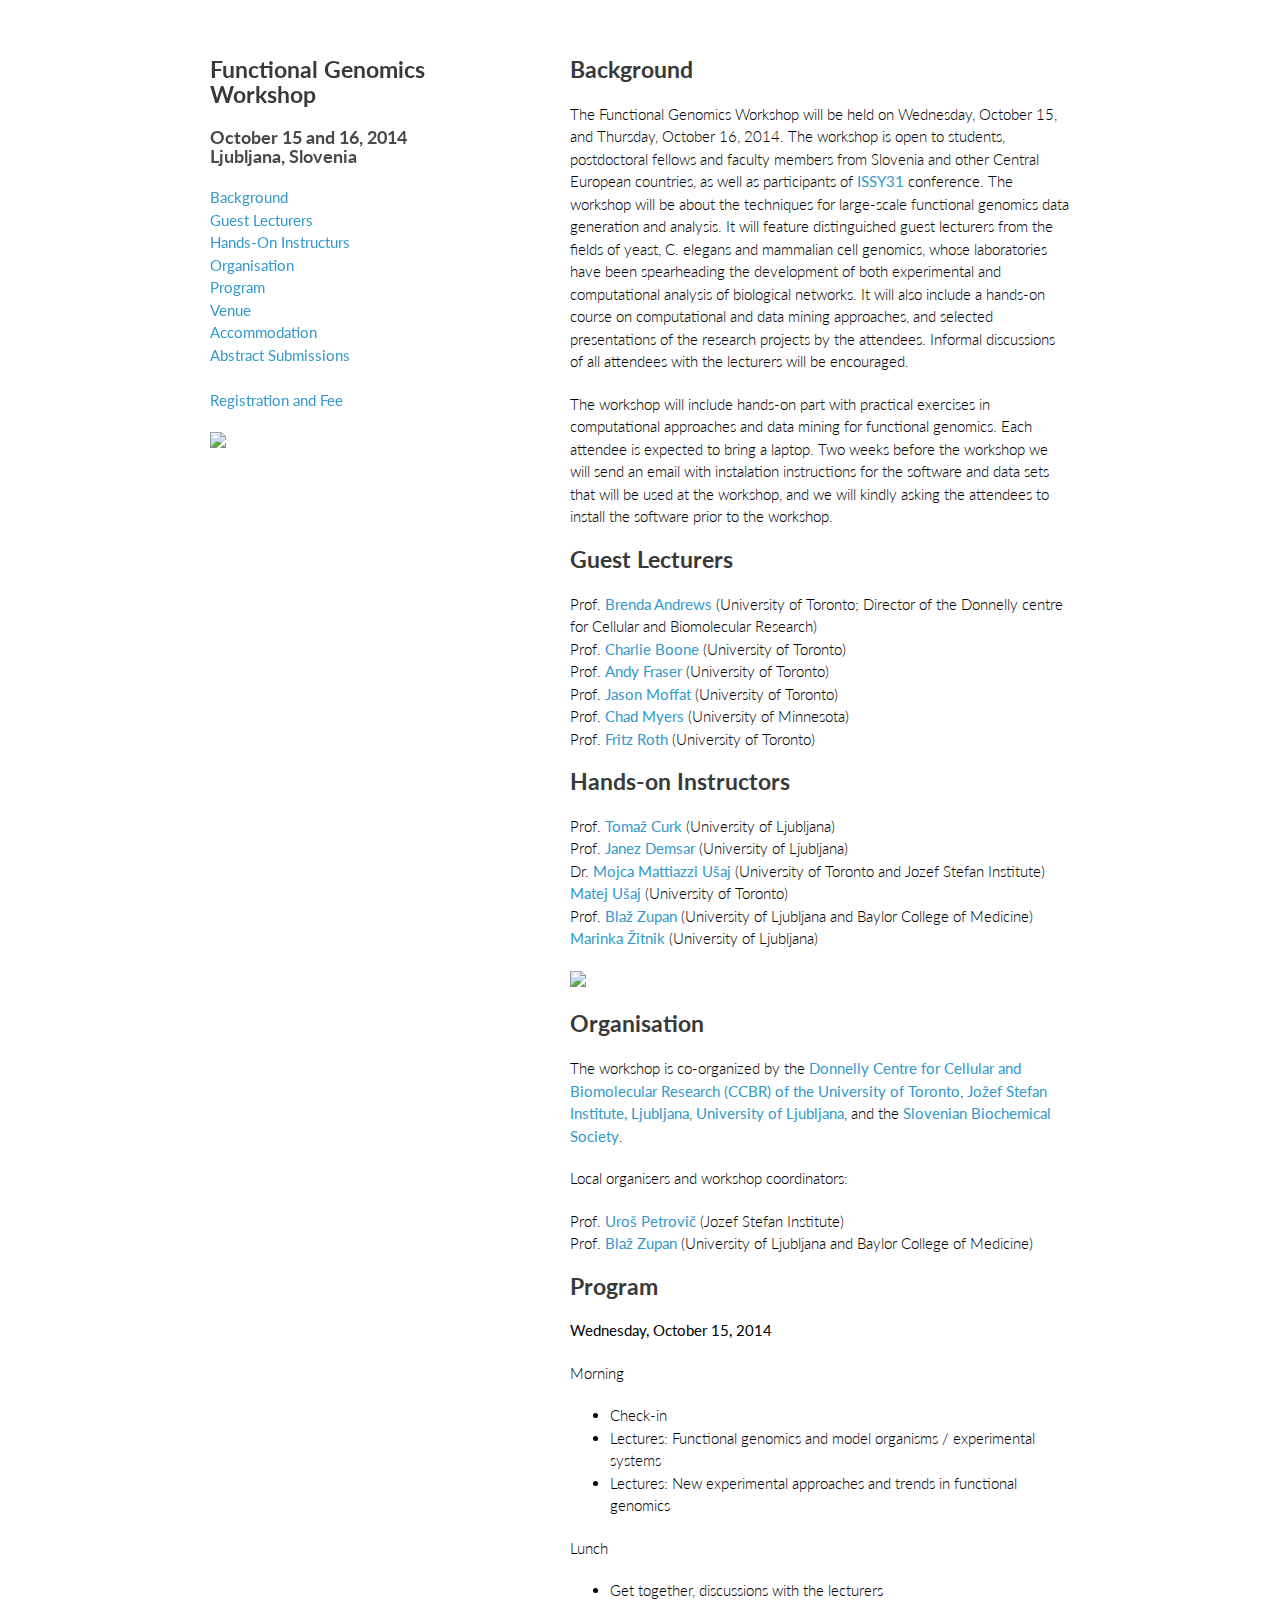
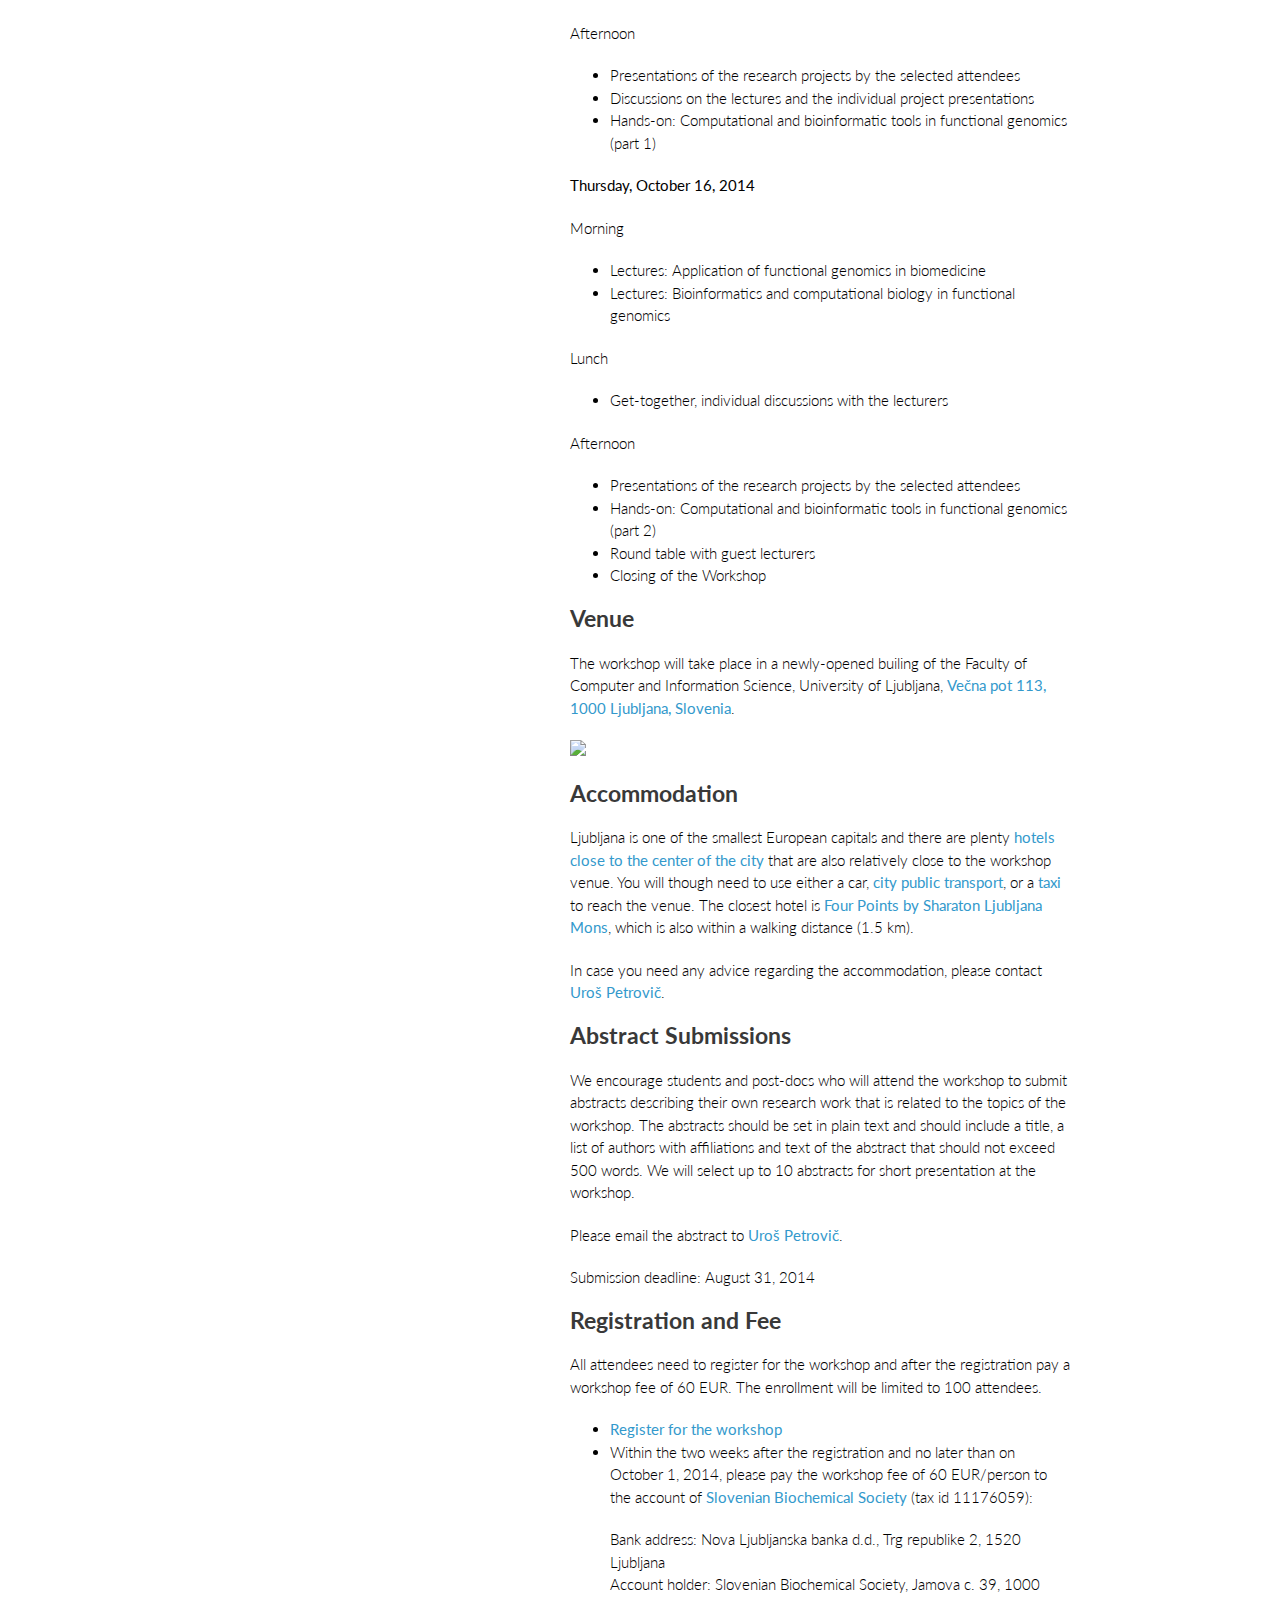
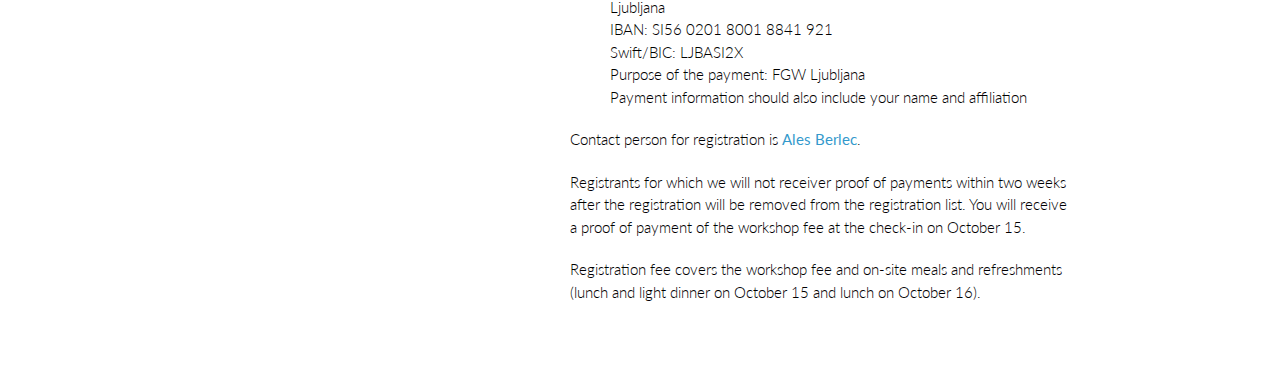
==== index.html @ 7dbe177d "Few typos." ====
<!doctype html>
<html>
  <head>
    <meta charset="utf-8">
    <meta http-equiv="X-UA-Compatible" content="chrome=1">
    <title>Functional Genomics Workshop in Ljubljana</title>

    <link rel="stylesheet" href="stylesheets/styles.css">
    <link rel="stylesheet" href="stylesheets/pygment_trac.css">
    <meta name="viewport" content="width=device-width, initial-scale=1, user-scalable=no">
    <!--[if lt IE 9]>
    <script src="//html5shiv.googlecode.com/svn/trunk/html5.js"></script>
    <![endif]-->

<script>
  (function(i,s,o,g,r,a,m){i['GoogleAnalyticsObject']=r;i[r]=i[r]||function(){
  (i[r].q=i[r].q||[]).push(arguments)},i[r].l=1*new Date();a=s.createElement(o),
  m=s.getElementsByTagName(o)[0];a.async=1;a.src=g;m.parentNode.insertBefore(a,m)
  })(window,document,'script','//www.google-analytics.com/analytics.js','ga');

  ga('create', 'UA-51497782-1', 'biolab.github.io');
  ga('send', 'pageview');

</script>
  </head>

<body>
<div class="wrapper">
<header>
<h2>Functional Genomics Workshop</h2>
<h3>October 15 and 16, 2014<br>Ljubljana, Slovenia</h3>
<p></p>
<p></p>

<p>
<a href="#background">Background</a><br>
<a href="#lecturers">Guest Lecturers</a><br>
<a href="#instructors">Hands-On Instructurs</a><br>
<a href="#organisation">Organisation</a><br>
<a href="#program">Program</a><br>
<a href="#venue">Venue</a><br>
<a href="#accommodation">Accommodation</a><br>
<a href="#abstracts">Abstract Submissions</a><br>
<br>
<a href="#registration">Registration and Fee</a>
</p>

<p><img src="img-plate.jpg" style="max-width:270px;"></p>

</header>

<section>
<h2><a name="background"></a>Background</h2>
<p>The Functional Genomics Workshop will be held on Wednesday, October 15, and Thursday, October 16, 2014. The workshop is open to students, postdoctoral fellows and faculty members from Slovenia and other Central European countries, as well as participants of <a href="http://www.issy31.com/">ISSY31</a> conference. The workshop  will be about the techniques for large-scale functional genomics data generation and analysis. It will feature distinguished guest lecturers from the fields of yeast, C. elegans and mammalian cell genomics, whose laboratories have been spearheading the development of both experimental and computational analysis of biological networks. It will also include a hands-on course on computational and data mining approaches, and selected presentations of the research projects by the attendees. Informal discussions of all attendees with the lecturers will be encouraged.</p>

<p>The workshop will include hands-on part with practical exercises in computational approaches and data mining for functional genomics. Each attendee is expected to bring a laptop. Two weeks before the workshop we will send an email with instalation instructions for the software and data sets that will be used at the workshop, and we will kindly asking the attendees to install the software prior to the workshop.</p>

<h2><a name="lecturers"></a>Guest Lecturers</h2>

<p>
Prof. <a href="http://www.utoronto.ca/andrewslab/">Brenda Andrews</a> (University of Toronto; Director of the Donnelly centre for Cellular and Biomolecular Research)<br>
Prof. <a href="http://www.utoronto.ca/boonelab/">Charlie Boone</a> (University of Toronto)<br>
Prof. <a href="http://www.fraserlab.org/">Andy Fraser</a> (University of Toronto)<br>
Prof. <a href="http://moffatlab.ccbr.utoronto.ca/">Jason Moffat</a> (University of Toronto)<br>
Prof. <a href="http://csbio.cs.umn.edu/">Chad Myers</a> (University of Minnesota)<br>
Prof. <a href="http://llama.mshri.on.ca/">Fritz Roth</a> (University of Toronto)<br>
</p>

<h2><a name="instructors"></a>Hands-on Instructors</h2>

<p>
Prof. <a href="http://www.fri.uni-lj.si/en/tomaz-curk/">Tomaž Curk</a> (University of Ljubljana)<br>
Prof. <a href="http://www.fri.uni-lj.si/en/janez-demsar">Janez Demsar</a> (University of Ljubljana)<br>
Dr. <a href="http://www.utoronto.ca/boonelab/people/">Mojca Mattiazzi Ušaj</a> (University of Toronto and Jozef Stefan Institute)<br>
<a href="http://www.utoronto.ca/boonelab/people/">Matej Ušaj</a> (University of Toronto)<br>
Prof. <a href="http://www.biolab.si/blaz">Blaž Zupan</a>
  (University of Ljubljana and Baylor College of Medicine)<br>
<a href="http://helikoid.si/">Marinka Žitnik</a> (University of Ljubljana)
</p>

<p><img src="img-workflow.jpg" style="max-width:500px;"></p>

<h2><a name="organisation"></a>Organisation</h2>
<p>The workshop is co-organized by
  the <a href="http://tdccbr.med.utoronto.ca/">Donnelly Centre for
    Cellular and Biomolecular Research (CCBR) of the University of
    Toronto</a>, <a href="http://www.ijs.si">Jožef Stefan Institute,
    Ljubljana</a>, <a href="http://www.fri.uni-lj.si">University of
  Ljubljana</a>, and the <a href="http://www.sbd.si/en/contact.html">Slovenian
    Biochemical Society</a>.</p>

<p>Local organisers and workshop coordinators:</p>

<p>Prof. <a href="http://bio.ijs.si/~upetrovic/group/uros_petrovic.htm">Uroš Petrovič</a> (Jozef Stefan Institute)<br>
Prof. <a href="http://www.biolab.si/blaz">Blaž Zupan</a> (University of Ljubljana and  Baylor College of Medicine)
</p>

<h2><a name="program"></a>Program</h2>

<p><b>Wednesday, October 15, 2014</b></p>
<p>Morning</p>
<ul>
<li>Check-in</li>
<li>Lectures: Functional genomics and model organisms / experimental systems</li>
<li>Lectures: New experimental approaches and trends in functional genomics</li>
</ul>
<p>Lunch</p>
<ul><li>Get together, discussions with the lecturers</li></ul>
<p>Afternoon</p>
<ul>
<li>Presentations of the research projects by the selected attendees</li>
<li>Discussions on the lectures and the individual project presentations</li>
<li>Hands-on: Computational and bioinformatic tools in functional genomics (part 1)</li>
</ul>

<p><b>Thursday, October 16, 2014</b></p>
<p>Morning<p>
<ul>
<li>Lectures: Application of functional genomics in biomedicine</li>
<li>Lectures: Bioinformatics and computational biology in functional genomics</li>
</ul>
<p>Lunch</p>
<ul><li>Get-together, individual discussions with the lecturers</li></ul>
<p>Afternoon</p>
<ul><li>Presentations of the research projects by the selected attendees</li>
<li>Hands-on: Computational and bioinformatic tools in functional   genomics (part 2)</li>
<li>Round table with guest lecturers</li>
<li>Closing of the Workshop</li>
</ul>

<h2><a name="venue"></a>Venue</h2>

<p>The workshop will take place in a newly-opened builing of the Faculty of Computer and Information Science, University of Ljubljana, <a href="http://goo.gl/JsUH6R">Večna pot 113, 1000 Ljubljana, Slovenia</a>.</p>

<p><img src="fri-rendering.jpg" style="max-width:500px;"></p>

<h2><a name="Accomodation"></a>Accommodation</h2>

<p>Ljubljana is one of the smallest European capitals and there are
  plenty <a href="http://www.tripadvisor.com/Hotels-g274873-Ljubljana_Upper_Carniola_Region-Hotels.html">hotels
    close to the center of the city</a> that are also relatively close
  to the workshop venue. You will though need to use either a car, <a href="http://english.jhl.si/en/lpp/city-public-transport">city public transport</a>, or a <a href="http://www.inyourpocket.com/slovenia/ljubljana/Arrival-and-Transport-Information/Taxis">taxi</a> to reach the venue. The closest hotel is <a href="http://www.fourpointsljubljanamons.com/">Four Points by Sharaton Ljubljana Mons</a>, which is also within a walking distance (1.5 km).</p>

<p>In case you need any advice regarding the accommodation, please contact <a href="mailto:uros.petrovic@ijs.si">Uroš Petrovič</a>.</p>

<h2><a name="abstracts"></a>Abstract Submissions</h2>

<p>We encourage students and post-docs who will attend the workshop to submit abstracts describing their own research work that is related to the topics of the workshop. The abstracts should be set in plain text and should include a title, a list of authors with affiliations and text of the abstract that should not exceed 500 words. We will select up to 10 abstracts for short presentation at the workshop.</p>

<p>Please email the abstract to <a href="mailto:uros.petrovic@ijs.si">Uroš Petrovič</a>.</p>

<p>Submission deadline: August 31, 2014</p>

<h2><a name="registration"></a>Registration and Fee</h2>

<p>All attendees need to register for the workshop and after the registration pay a workshop fee of 60 EUR. The enrollment will be limited to 100 attendees.</p>

<ul>
<li><a href="https://docs.google.com/forms/d/1PuRptkMEviuxMdJwXAoYJMp6ye95qwtis1l-K1gNqZg/viewform?usp=send_form">Register for the workshop</a></li>
<li>Within the two weeks after the registration and no later than on
  October 1, 2014, please pay the workshop fee of 60 EUR/person to the
  account of <a href="http://www.sbd.si/en/contact.html">Slovenian
    Biochemical Society</a> (tax id 11176059):
</li>
</ul>

<p style="margin-left:30pt;">
Bank address: Nova Ljubljanska banka d.d., Trg republike 2, 1520 Ljubljana<br>
Account holder: Slovenian Biochemical Society, Jamova c. 39, 1000 Ljubljana<br>
IBAN: SI56 0201 8001 8841 921<br>
Swift/BIC: LJBASI2X<br>
Purpose of the payment: FGW Ljubljana<br>
Payment information should also include your name and affiliation
</p>

<p>Contact person for registration is <a href="mailto:ales.berlec@ijs.si">Ales Berlec</a>.</p>

<p>Registrants for which we will not receiver proof of payments within two weeks after the registration will be removed from the registration list. You will receive a proof of payment of the workshop fee at the check-in on October 15.</p>

<p>Registration fee covers the workshop fee and on-site meals and refreshments (lunch and light dinner on October 15 and lunch on October 16).</p>

</section>
<footer></footer>
</div><script src="javascripts/scale.fix.js"></script>
</body>
</html>
---- stylesheets/styles.css ----
@import url(https://fonts.googleapis.com/css?family=Lato:300italic,700italic,300,700);

body {
  padding:50px;
  font:15px/1.5 Lato, "Helvetica Neue", Helvetica, Arial, sans-serif;
  color:#000;
  font-weight:300;
}

h1, h2, h3, h4, h5, h6 {
  color:#222;
  margin:0 0 20px;
}

p, ul, ol, table, pre, dl {
  margin:0 0 20px;
}

h1, h2, h3 {
  line-height:1.1;
}

h1 {
  font-size:28px;
}

h2 {
  color:#393939;
}

h3, h4, h5, h6 {
  color:#494949;
}

a {
  color:#39c;
  font-weight:400;
  text-decoration:none;
}

a small {
  font-size:11px;
  color:#777;
  margin-top:-0.6em;
  display:block;
}

.wrapper {
  width:860px;
  margin:0 auto;
}

blockquote {
  border-left:1px solid #e5e5e5;
  margin:0;
  padding:0 0 0 20px;
  font-style:italic;
}

code, pre {
  font-family:Monaco, Bitstream Vera Sans Mono, Lucida Console, Terminal;
  color:#333;
  font-size:14px;
}

pre {
  padding:8px 15px;
  background: #f8f8f8;  
  border-radius:5px;
  border:1px solid #e5e5e5;
  overflow-x: auto;
}

table {
  width:100%;
  border-collapse:collapse;
}

th, td {
  text-align:left;
  padding:5px 10px;
  border-bottom:1px solid #e5e5e5;
}

dt {
  color:#444;
  font-weight:700;
}

th {
  color:#444;
}

img {
  max-width:100%;
}

header {
  width:270px;
  float:left;
  position:fixed;
}

header ul {
  list-style:none;
  height:40px;
  
  padding:0;
  
  background: #eee;
  background: -moz-linear-gradient(top, #f8f8f8 0%, #dddddd 100%);
  background: -webkit-gradient(linear, left top, left bottom, color-stop(0%,#f8f8f8), color-stop(100%,#dddddd));
  background: -webkit-linear-gradient(top, #f8f8f8 0%,#dddddd 100%);
  background: -o-linear-gradient(top, #f8f8f8 0%,#dddddd 100%);
  background: -ms-linear-gradient(top, #f8f8f8 0%,#dddddd 100%);
  background: linear-gradient(top, #f8f8f8 0%,#dddddd 100%);
  
  border-radius:5px;
  border:1px solid #d2d2d2;
  box-shadow:inset #fff 0 1px 0, inset rgba(0,0,0,0.03) 0 -1px 0;
  width:270px;
}

header li {
  width:89px;
  float:left;
  border-right:1px solid #d2d2d2;
  height:40px;
}

header ul a {
  line-height:1;
  font-size:11px;
  color:#999;
  display:block;
  text-align:center;
  padding-top:6px;
  height:40px;
}

strong {
  color:#222;
  font-weight:700;
}

header ul li + li {
  width:88px;
  border-left:1px solid #fff;
}

header ul li + li + li {
  border-right:none;
  width:89px;
}

header ul a strong {
  font-size:14px;
  display:block;
  color:#222;
}

section {
  width:500px;
  float:right;
  padding-bottom:50px;
}

small {
  font-size:11px;
}

hr {
  border:0;
  background:#e5e5e5;
  height:1px;
  margin:0 0 20px;
}

footer {
  width:270px;
  float:left;
  position:fixed;
  bottom:50px;
}

@media print, screen and (max-width: 960px) {
  
  div.wrapper {
    width:auto;
    margin:0;
  }
  
  header, section, footer {
    float:none;
    position:static;
    width:auto;
  }
  
  header {
    padding-right:320px;
  }
  
  section {
    border:1px solid #e5e5e5;
    border-width:1px 0;
    padding:20px 0;
    margin:0 0 20px;
  }
  
  header a small {
    display:inline;
  }
  
  header ul {
    position:absolute;
    right:50px;
    top:52px;
  }
}

@media print, screen and (max-width: 720px) {
  body {
    word-wrap:break-word;
  }
  
  header {
    padding:0;
  }
  
  header ul, header p.view {
    position:static;
  }
  
  pre, code {
    word-wrap:normal;
  }
}

@media print, screen and (max-width: 480px) {
  body {
    padding:15px;
  }
  
  header ul {
    display:none;
  }
}

@media print {
  body {
    padding:0.4in;
    font-size:12pt;
    color:#444;
  }
}
---- stylesheets/pygment_trac.css ----
.highlight  { background: #ffffff; }
.highlight .c { color: #999988; font-style: italic } /* Comment */
.highlight .err { color: #a61717; background-color: #e3d2d2 } /* Error */
.highlight .k { font-weight: bold } /* Keyword */
.highlight .o { font-weight: bold } /* Operator */
.highlight .cm { color: #999988; font-style: italic } /* Comment.Multiline */
.highlight .cp { color: #999999; font-weight: bold } /* Comment.Preproc */
.highlight .c1 { color: #999988; font-style: italic } /* Comment.Single */
.highlight .cs { color: #999999; font-weight: bold; font-style: italic } /* Comment.Special */
.highlight .gd { color: #000000; background-color: #ffdddd } /* Generic.Deleted */
.highlight .gd .x { color: #000000; background-color: #ffaaaa } /* Generic.Deleted.Specific */
.highlight .ge { font-style: italic } /* Generic.Emph */
.highlight .gr { color: #aa0000 } /* Generic.Error */
.highlight .gh { color: #999999 } /* Generic.Heading */
.highlight .gi { color: #000000; background-color: #ddffdd } /* Generic.Inserted */
.highlight .gi .x { color: #000000; background-color: #aaffaa } /* Generic.Inserted.Specific */
.highlight .go { color: #888888 } /* Generic.Output */
.highlight .gp { color: #555555 } /* Generic.Prompt */
.highlight .gs { font-weight: bold } /* Generic.Strong */
.highlight .gu { color: #800080; font-weight: bold; } /* Generic.Subheading */
.highlight .gt { color: #aa0000 } /* Generic.Traceback */
.highlight .kc { font-weight: bold } /* Keyword.Constant */
.highlight .kd { font-weight: bold } /* Keyword.Declaration */
.highlight .kn { font-weight: bold } /* Keyword.Namespace */
.highlight .kp { font-weight: bold } /* Keyword.Pseudo */
.highlight .kr { font-weight: bold } /* Keyword.Reserved */
.highlight .kt { color: #445588; font-weight: bold } /* Keyword.Type */
.highlight .m { color: #009999 } /* Literal.Number */
.highlight .s { color: #d14 } /* Literal.String */
.highlight .na { color: #008080 } /* Name.Attribute */
.highlight .nb { color: #0086B3 } /* Name.Builtin */
.highlight .nc { color: #445588; font-weight: bold } /* Name.Class */
.highlight .no { color: #008080 } /* Name.Constant */
.highlight .ni { color: #800080 } /* Name.Entity */
.highlight .ne { color: #990000; font-weight: bold } /* Name.Exception */
.highlight .nf { color: #990000; font-weight: bold } /* Name.Function */
.highlight .nn { color: #555555 } /* Name.Namespace */
.highlight .nt { color: #000080 } /* Name.Tag */
.highlight .nv { color: #008080 } /* Name.Variable */
.highlight .ow { font-weight: bold } /* Operator.Word */
.highlight .w { color: #bbbbbb } /* Text.Whitespace */
.highlight .mf { color: #009999 } /* Literal.Number.Float */
.highlight .mh { color: #009999 } /* Literal.Number.Hex */
.highlight .mi { color: #009999 } /* Literal.Number.Integer */
.highlight .mo { color: #009999 } /* Literal.Number.Oct */
.highlight .sb { color: #d14 } /* Literal.String.Backtick */
.highlight .sc { color: #d14 } /* Literal.String.Char */
.highlight .sd { color: #d14 } /* Literal.String.Doc */
.highlight .s2 { color: #d14 } /* Literal.String.Double */
.highlight .se { color: #d14 } /* Literal.String.Escape */
.highlight .sh { color: #d14 } /* Literal.String.Heredoc */
.highlight .si { color: #d14 } /* Literal.String.Interpol */
.highlight .sx { color: #d14 } /* Literal.String.Other */
.highlight .sr { color: #009926 } /* Literal.String.Regex */
.highlight .s1 { color: #d14 } /* Literal.String.Single */
.highlight .ss { color: #990073 } /* Literal.String.Symbol */
.highlight .bp { color: #999999 } /* Name.Builtin.Pseudo */
.highlight .vc { color: #008080 } /* Name.Variable.Class */
.highlight .vg { color: #008080 } /* Name.Variable.Global */
.highlight .vi { color: #008080 } /* Name.Variable.Instance */
.highlight .il { color: #009999 } /* Literal.Number.Integer.Long */

.type-csharp .highlight .k { color: #0000FF }
.type-csharp .highlight .kt { color: #0000FF }
.type-csharp .highlight .nf { color: #000000; font-weight: normal }
.type-csharp .highlight .nc { color: #2B91AF }
.type-csharp .highlight .nn { color: #000000 }
.type-csharp .highlight .s { color: #A31515 }
.type-csharp .highlight .sc { color: #A31515 }
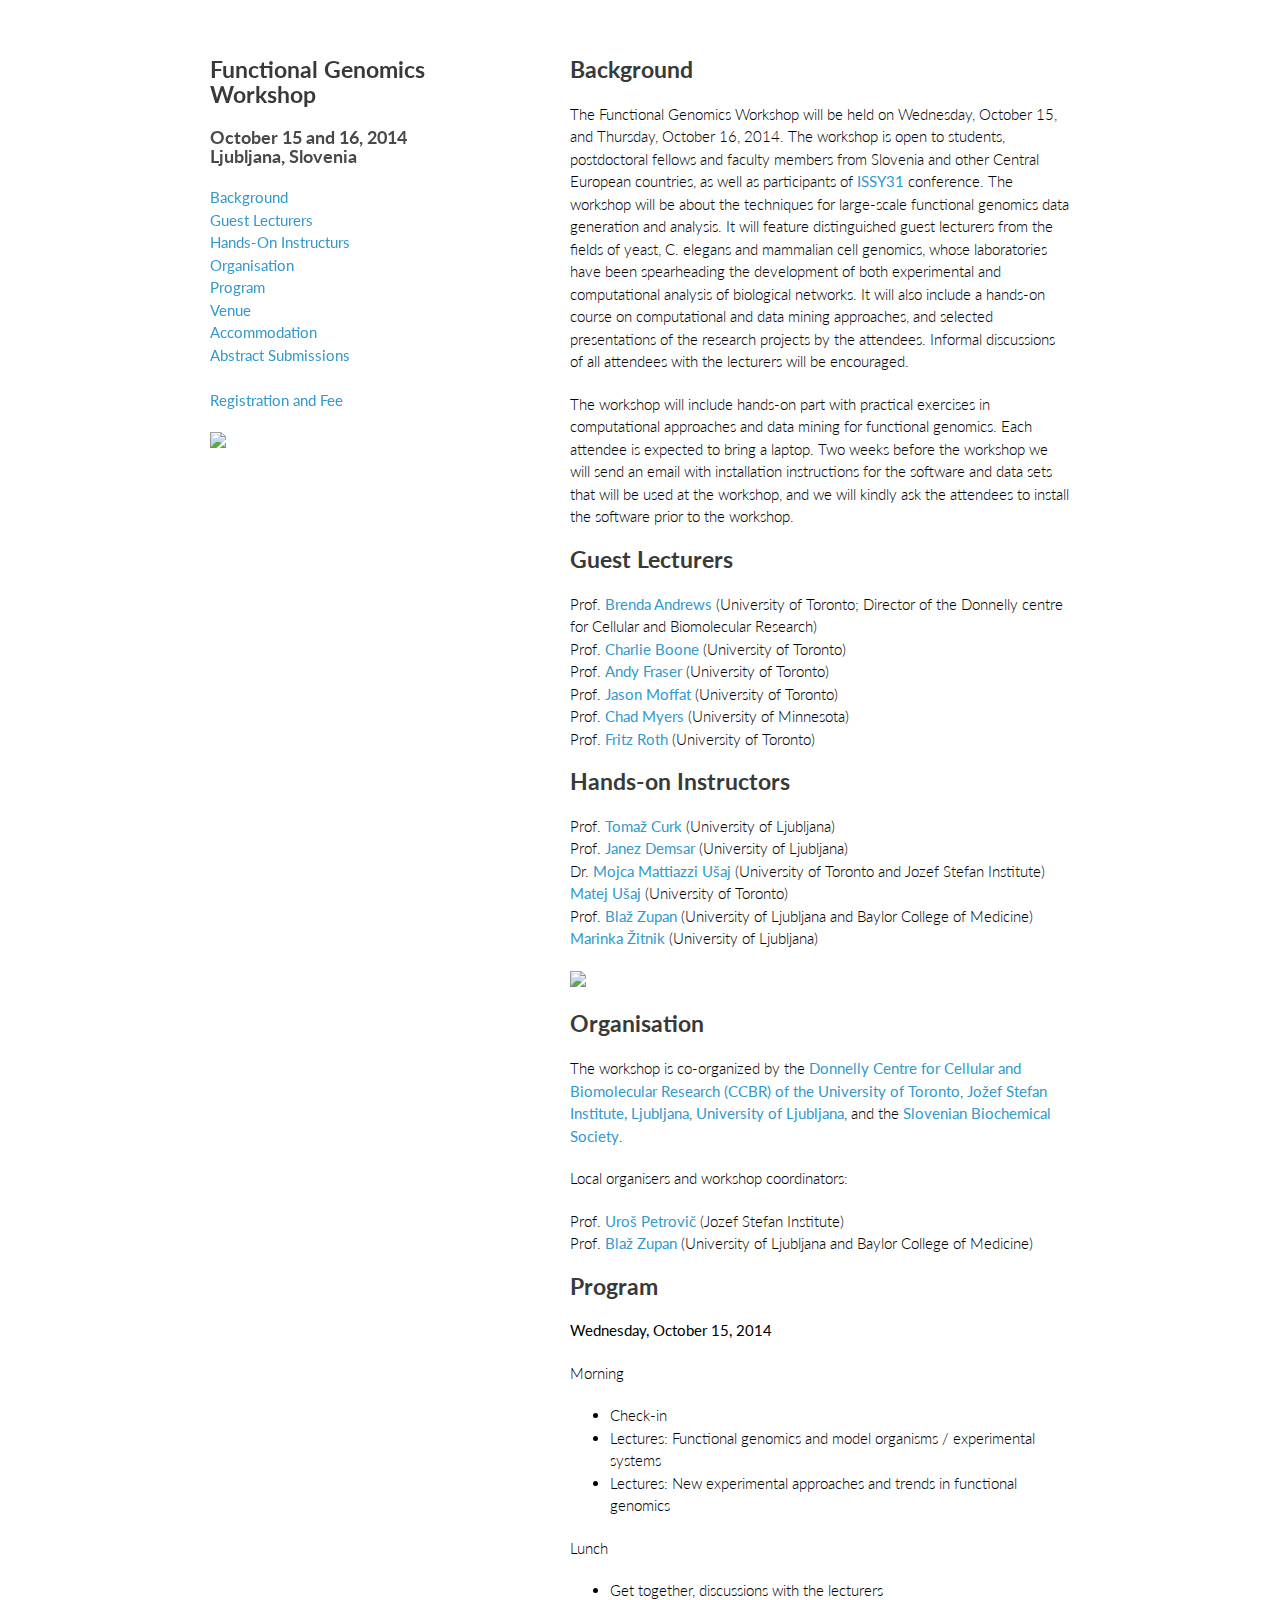
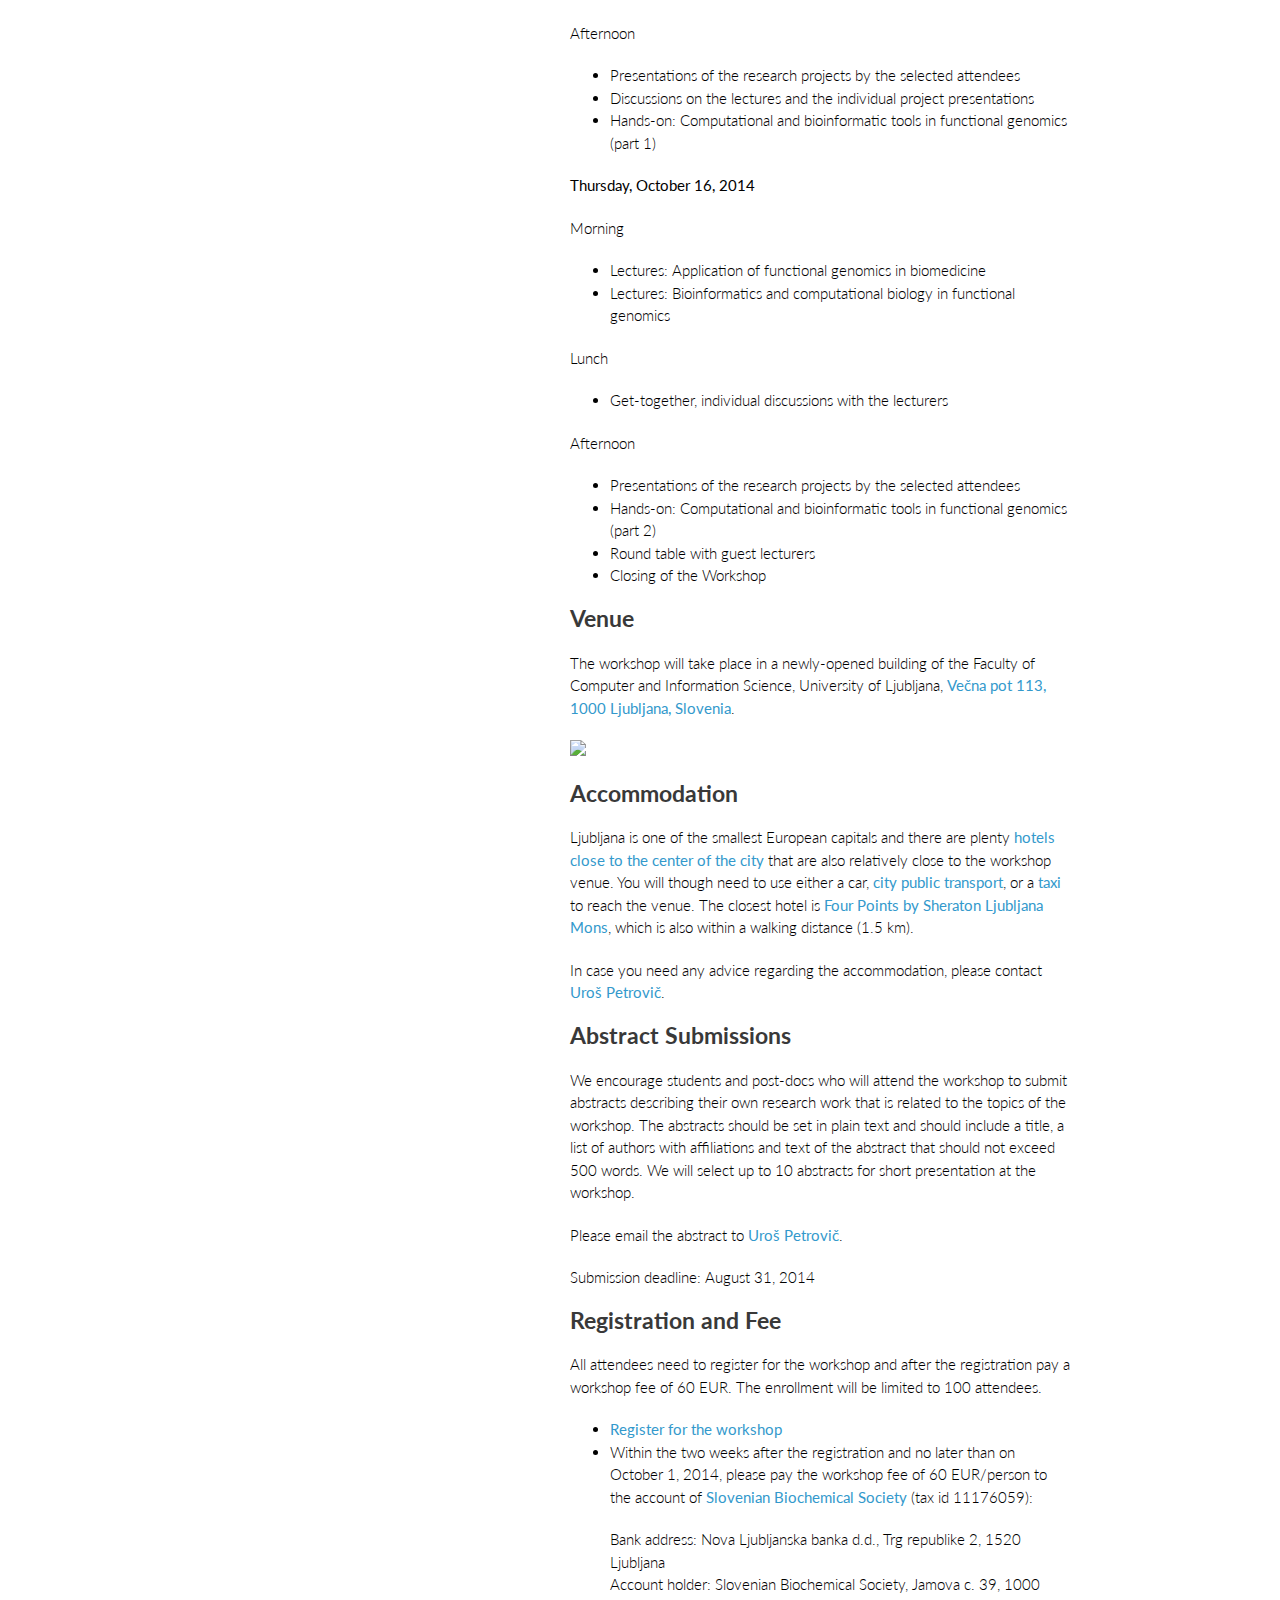
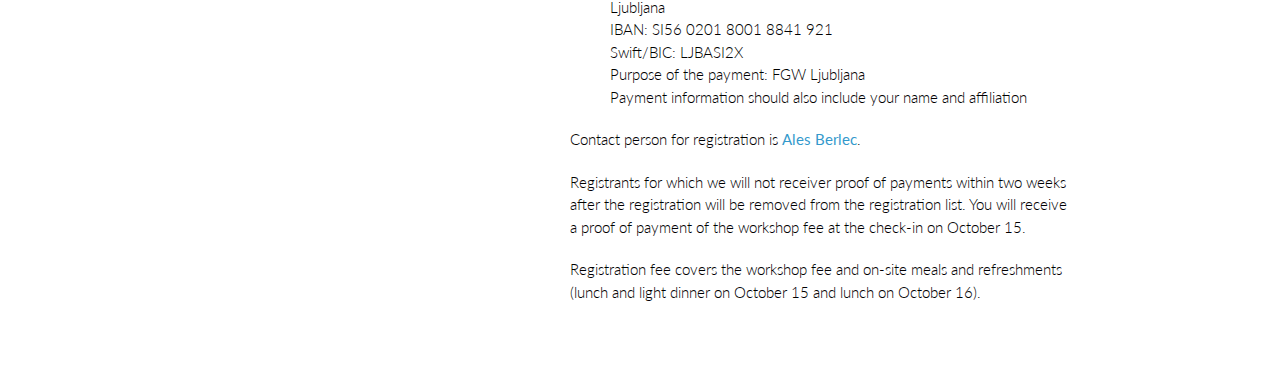
==== commit c96e7d89: "Fixed typos" ====
--- a/index.html
+++ b/index.html
@@ -53,7 +53,7 @@
 <h2><a name="background"></a>Background</h2>
 <p>The Functional Genomics Workshop will be held on Wednesday, October 15, and Thursday, October 16, 2014. The workshop is open to students, postdoctoral fellows and faculty members from Slovenia and other Central European countries, as well as participants of <a href="http://www.issy31.com/">ISSY31</a> conference. The workshop  will be about the techniques for large-scale functional genomics data generation and analysis. It will feature distinguished guest lecturers from the fields of yeast, C. elegans and mammalian cell genomics, whose laboratories have been spearheading the development of both experimental and computational analysis of biological networks. It will also include a hands-on course on computational and data mining approaches, and selected presentations of the research projects by the attendees. Informal discussions of all attendees with the lecturers will be encouraged.</p>
 
-<p>The workshop will include hands-on part with practical exercises in computational approaches and data mining for functional genomics. Each attendee is expected to bring a laptop. Two weeks before the workshop we will send an email with instalation instructions for the software and data sets that will be used at the workshop, and we will kindly asking the attendees to install the software prior to the workshop.</p>
+<p>The workshop will include hands-on part with practical exercises in computational approaches and data mining for functional genomics. Each attendee is expected to bring a laptop. Two weeks before the workshop we will send an email with installation instructions for the software and data sets that will be used at the workshop, and we will kindly ask the attendees to install the software prior to the workshop.</p>
 
 <h2><a name="lecturers"></a>Guest Lecturers</h2>
 
@@ -123,23 +123,23 @@
 <ul><li>Get-together, individual discussions with the lecturers</li></ul>
 <p>Afternoon</p>
 <ul><li>Presentations of the research projects by the selected attendees</li>
-<li>Hands-on: Computational and bioinformatic tools in functional   genomics (part 2)</li>
+<li>Hands-on: Computational and bioinformatic tools in functional genomics (part 2)</li>
 <li>Round table with guest lecturers</li>
 <li>Closing of the Workshop</li>
 </ul>
 
 <h2><a name="venue"></a>Venue</h2>
 
-<p>The workshop will take place in a newly-opened builing of the Faculty of Computer and Information Science, University of Ljubljana, <a href="http://goo.gl/JsUH6R">Večna pot 113, 1000 Ljubljana, Slovenia</a>.</p>
+<p>The workshop will take place in a newly-opened building of the Faculty of Computer and Information Science, University of Ljubljana, <a href="http://goo.gl/JsUH6R">Večna pot 113, 1000 Ljubljana, Slovenia</a>.</p>
 
 <p><img src="fri-rendering.jpg" style="max-width:500px;"></p>
 
-<h2><a name="Accomodation"></a>Accommodation</h2>
+<h2><a name="accommodation"></a>Accommodation</h2>
 
 <p>Ljubljana is one of the smallest European capitals and there are
   plenty <a href="http://www.tripadvisor.com/Hotels-g274873-Ljubljana_Upper_Carniola_Region-Hotels.html">hotels
     close to the center of the city</a> that are also relatively close
-  to the workshop venue. You will though need to use either a car, <a href="http://english.jhl.si/en/lpp/city-public-transport">city public transport</a>, or a <a href="http://www.inyourpocket.com/slovenia/ljubljana/Arrival-and-Transport-Information/Taxis">taxi</a> to reach the venue. The closest hotel is <a href="http://www.fourpointsljubljanamons.com/">Four Points by Sharaton Ljubljana Mons</a>, which is also within a walking distance (1.5 km).</p>
+  to the workshop venue. You will though need to use either a car, <a href="http://english.jhl.si/en/lpp/city-public-transport">city public transport</a>, or a <a href="http://www.inyourpocket.com/slovenia/ljubljana/Arrival-and-Transport-Information/Taxis">taxi</a> to reach the venue. The closest hotel is <a href="http://www.fourpointsljubljanamons.com/">Four Points by Sheraton Ljubljana Mons</a>, which is also within a walking distance (1.5 km).</p>
 
 <p>In case you need any advice regarding the accommodation, please contact <a href="mailto:uros.petrovic@ijs.si">Uroš Petrovič</a>.</p>
 
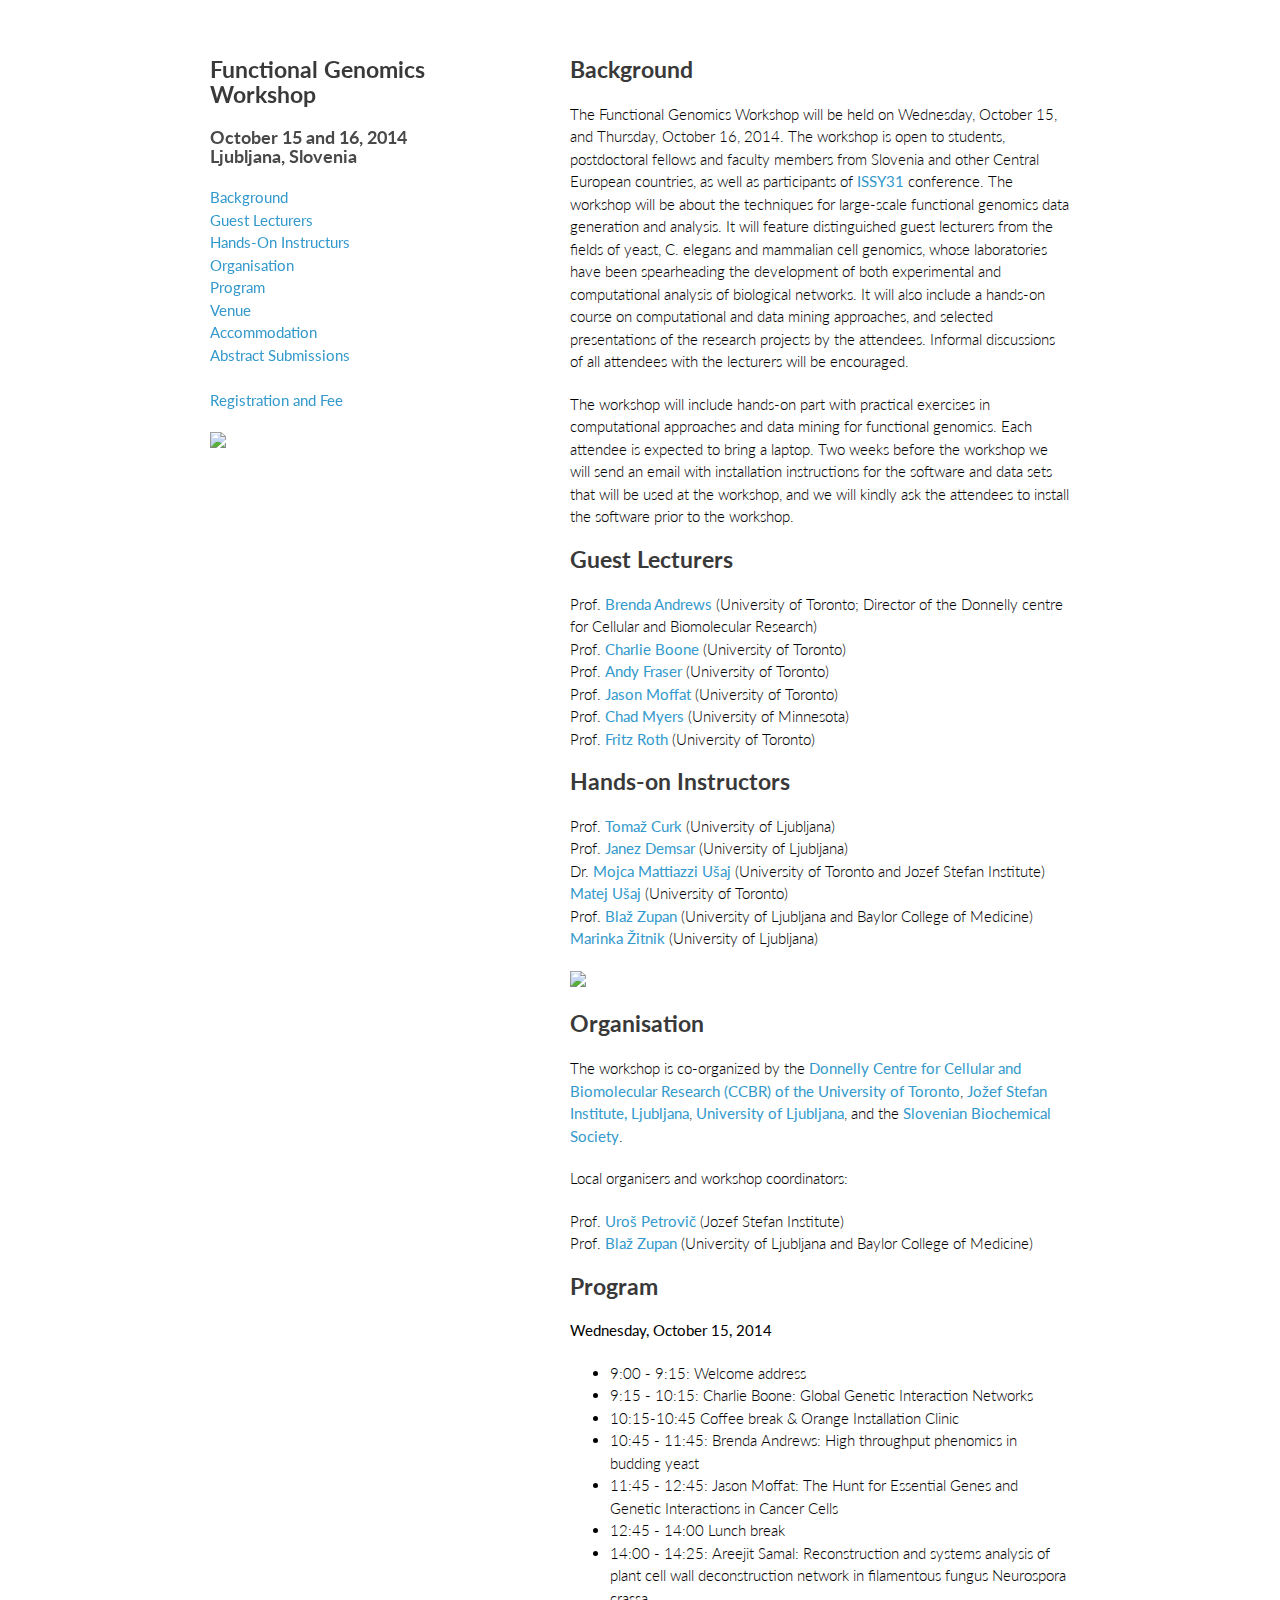
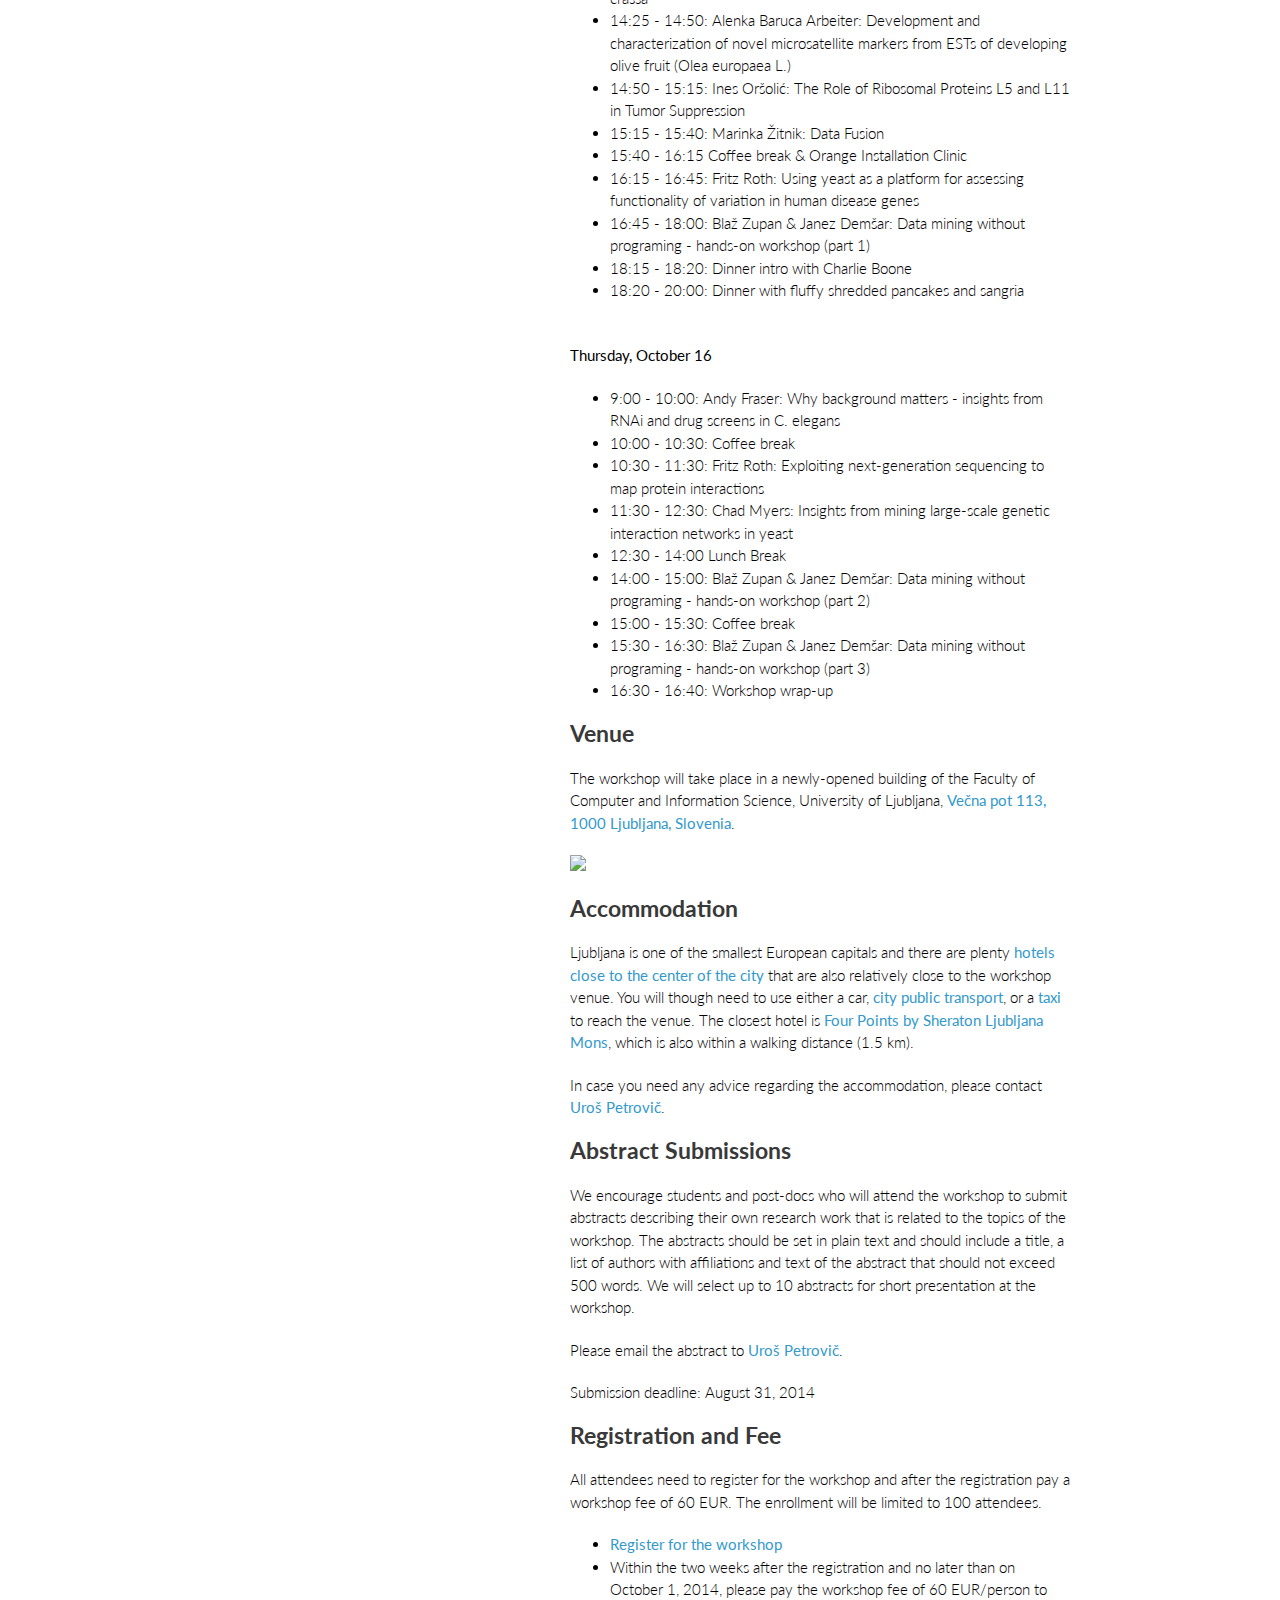
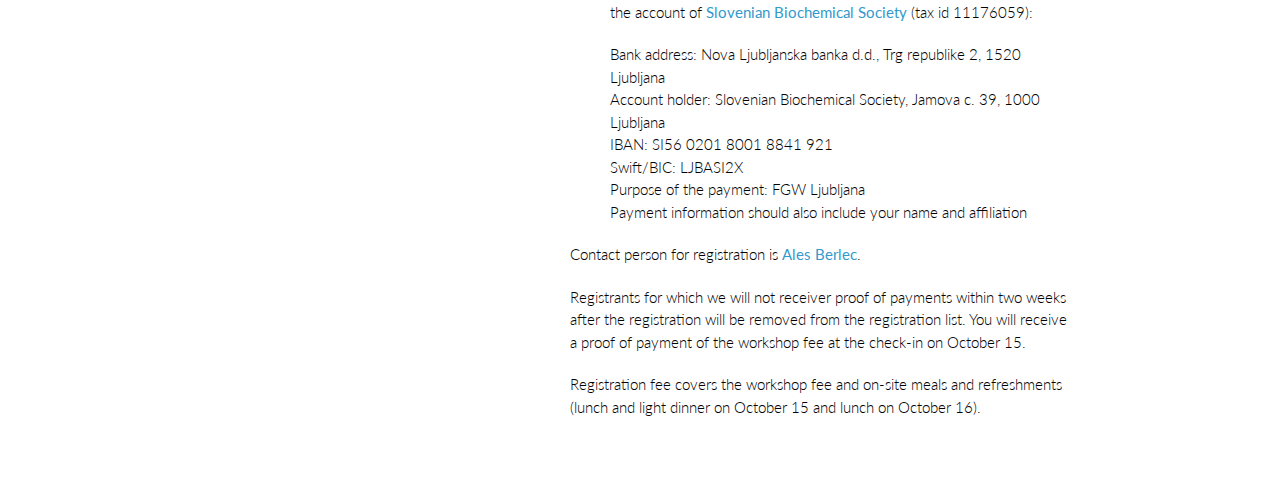
==== commit ce6ea4c2: "detailed program" ====
--- a/index.html
+++ b/index.html
@@ -98,35 +98,54 @@
 <h2><a name="program"></a>Program</h2>
 
 <p><b>Wednesday, October 15, 2014</b></p>
-<p>Morning</p>
+
 <ul>
-<li>Check-in</li>
-<li>Lectures: Functional genomics and model organisms / experimental systems</li>
-<li>Lectures: New experimental approaches and trends in functional genomics</li>
+<li>9:00 - 9:15: Welcome address</li>
+<li>9:15 - 10:15: Charlie Boone: Global Genetic Interaction Networks<br></li>
+
+<li>10:15-10:45 Coffee break & Orange Installation Clinic<br></li>
+
+<li>10:45 - 11:45: Brenda Andrews: High throughput phenomics in budding yeast</li>
+<li>11:45 - 12:45: Jason Moffat: The Hunt for Essential Genes and Genetic Interactions in Cancer Cells<br></li>
+
+<li>12:45 - 14:00 Lunch break<br></li>
+
+<li>14:00 - 14:25: Areejit Samal: Reconstruction and systems analysis of plant cell wall deconstruction network in filamentous fungus Neurospora crassa</li>
+<li>14:25 - 14:50: Alenka Baruca Arbeiter: Development and characterization of novel microsatellite markers from ESTs of developing olive fruit (Olea europaea L.) </li>
+<li>14:50 - 15:15: Ines Oršolić: The Role of Ribosomal Proteins L5 and L11 in Tumor Suppression</li>
+<li>15:15 - 15:40: Marinka Žitnik: Data Fusion<br></li>
+
+<li>15:40 - 16:15 Coffee break & Orange Installation Clinic<br></li>
+
+<li>16:15 - 16:45: Fritz Roth: Using yeast as a platform for assessing functionality of variation in human disease genes<br></li>
+
+<li>16:45 - 18:00: Blaž Zupan & Janez Demšar: Data mining without programing - hands-on workshop (part 1)<br></li>
+
+<li>18:15 - 18:20: Dinner intro with Charlie Boone</li>
+<li>18:20 - 20:00: Dinner with fluffy shredded pancakes and sangria</li>
 </ul>
-<p>Lunch</p>
-<ul><li>Get together, discussions with the lecturers</li></ul>
-<p>Afternoon</p>
+
+<br>
+<p><b>Thursday, October 16</b></p>
 <ul>
-<li>Presentations of the research projects by the selected attendees</li>
-<li>Discussions on the lectures and the individual project presentations</li>
-<li>Hands-on: Computational and bioinformatic tools in functional genomics (part 1)</li>
+<li>9:00 - 10:00: Andy Fraser: Why background matters - insights from RNAi and drug screens in C. elegans<br></li>
+
+<li>10:00 - 10:30: Coffee break<br></li>
+
+<li>10:30 - 11:30: Fritz Roth: Exploiting next-generation sequencing to map protein interactions</li>
+<li>11:30 - 12:30: Chad Myers: Insights from mining large-scale genetic interaction networks in yeast<br></li>
+
+<li>12:30 - 14:00 Lunch Break<br></li>
+
+<li>14:00 - 15:00: Blaž Zupan & Janez Demšar: Data mining without programing - hands-on workshop (part 2)<br></li>
+
+<li>15:00 - 15:30: Coffee break</li>
+
+<li>15:30 - 16:30: Blaž Zupan & Janez Demšar: Data mining without programing - hands-on workshop (part 3)<br></li>
+
+<li>16:30 - 16:40: Workshop wrap-up</li>
 </ul>
 
-<p><b>Thursday, October 16, 2014</b></p>
-<p>Morning<p>
-<ul>
-<li>Lectures: Application of functional genomics in biomedicine</li>
-<li>Lectures: Bioinformatics and computational biology in functional genomics</li>
-</ul>
-<p>Lunch</p>
-<ul><li>Get-together, individual discussions with the lecturers</li></ul>
-<p>Afternoon</p>
-<ul><li>Presentations of the research projects by the selected attendees</li>
-<li>Hands-on: Computational and bioinformatic tools in functional genomics (part 2)</li>
-<li>Round table with guest lecturers</li>
-<li>Closing of the Workshop</li>
-</ul>
 
 <h2><a name="venue"></a>Venue</h2>
 
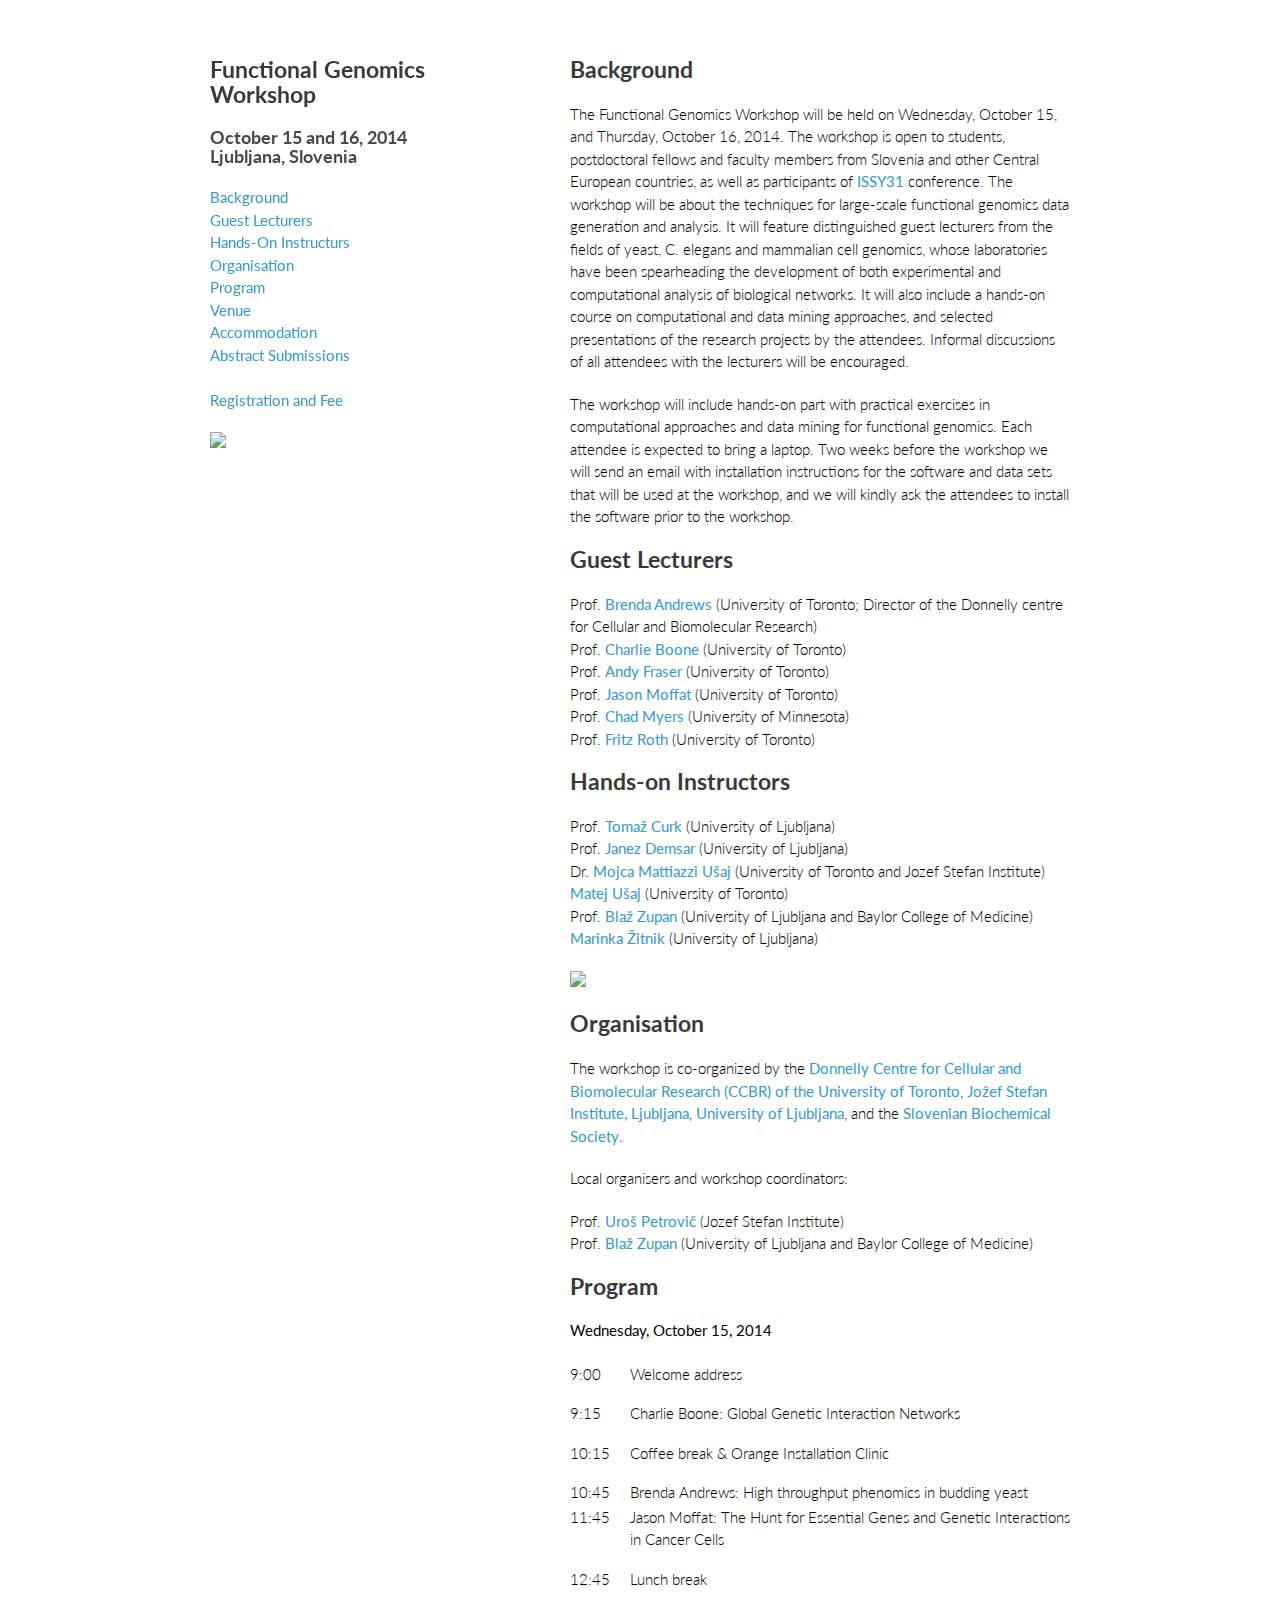
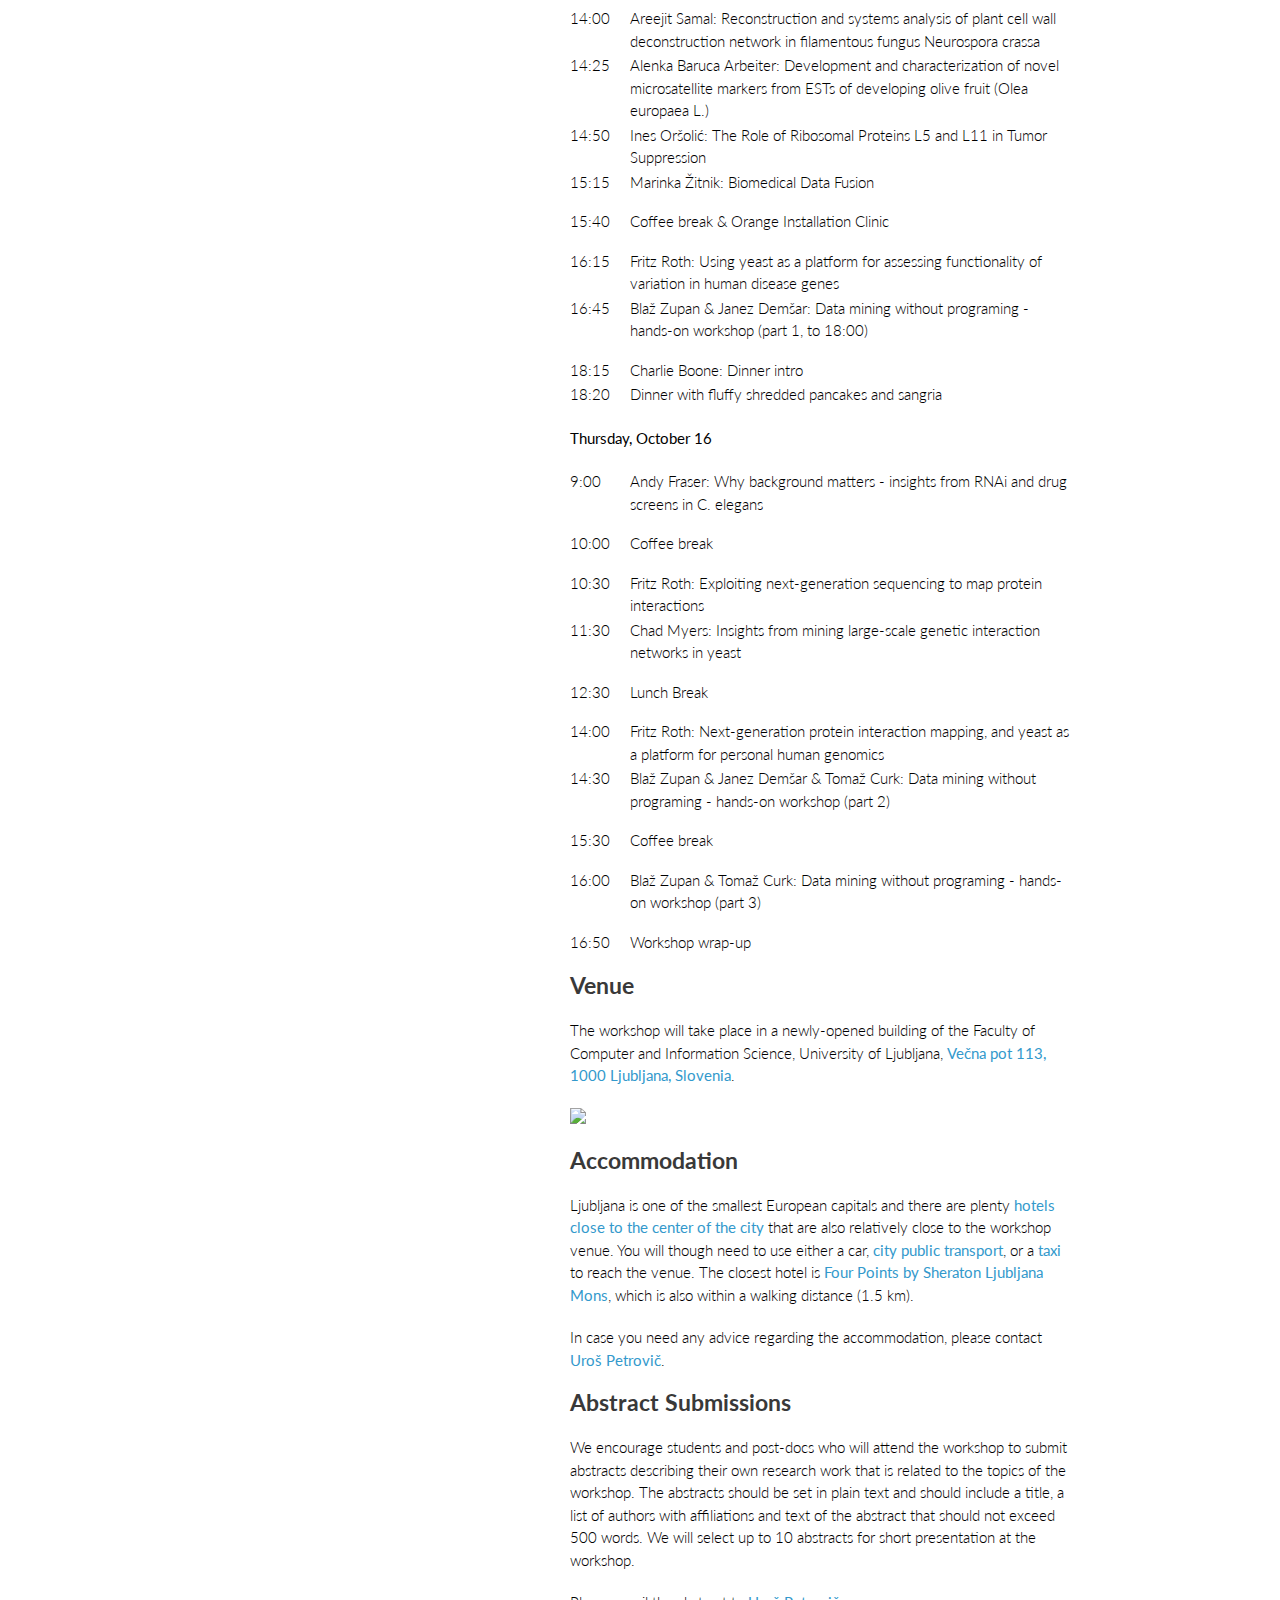
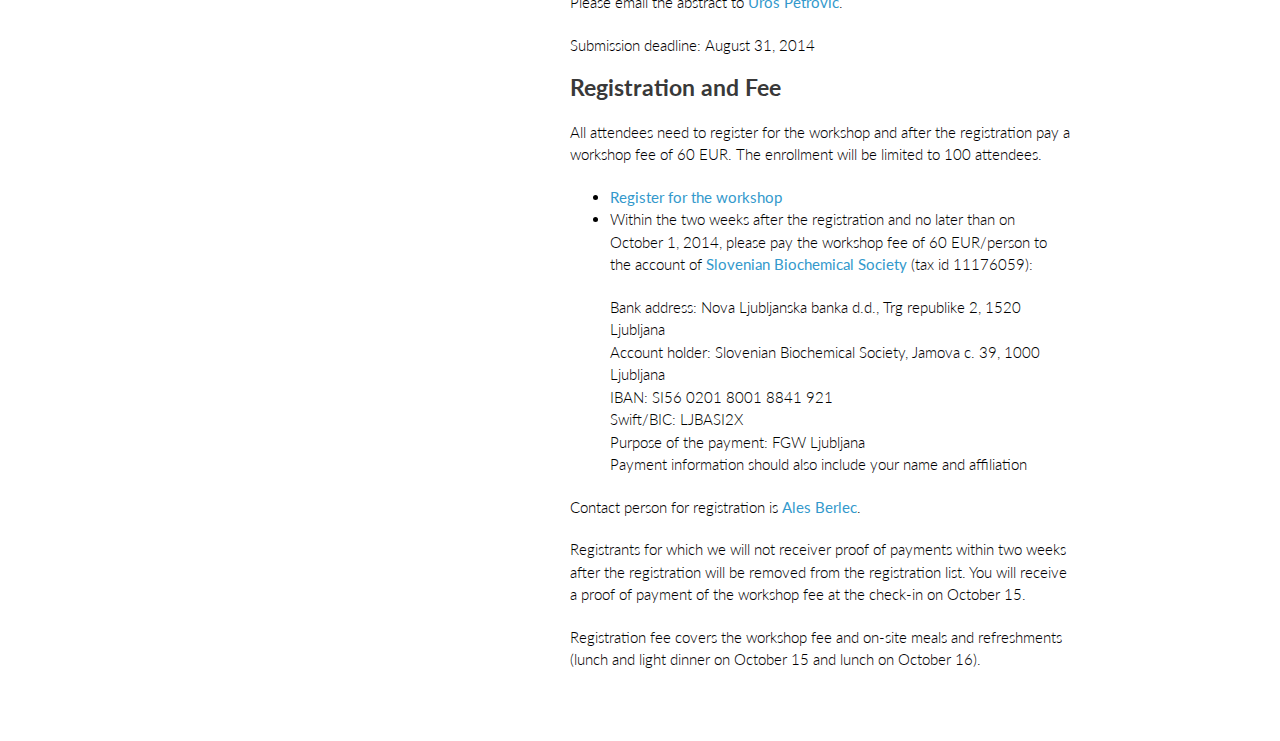
==== commit a5d1bb9e: "Schedule, style changes." ====
--- a/index.html
+++ b/index.html
@@ -99,52 +99,128 @@
 
 <p><b>Wednesday, October 15, 2014</b></p>
 
-<ul>
-<li>9:00 - 9:15: Welcome address</li>
-<li>9:15 - 10:15: Charlie Boone: Global Genetic Interaction Networks<br></li>
-
-<li>10:15-10:45 Coffee break & Orange Installation Clinic<br></li>
-
-<li>10:45 - 11:45: Brenda Andrews: High throughput phenomics in budding yeast</li>
-<li>11:45 - 12:45: Jason Moffat: The Hunt for Essential Genes and Genetic Interactions in Cancer Cells<br></li>
-
-<li>12:45 - 14:00 Lunch break<br></li>
-
-<li>14:00 - 14:25: Areejit Samal: Reconstruction and systems analysis of plant cell wall deconstruction network in filamentous fungus Neurospora crassa</li>
-<li>14:25 - 14:50: Alenka Baruca Arbeiter: Development and characterization of novel microsatellite markers from ESTs of developing olive fruit (Olea europaea L.) </li>
-<li>14:50 - 15:15: Ines Oršolić: The Role of Ribosomal Proteins L5 and L11 in Tumor Suppression</li>
-<li>15:15 - 15:40: Marinka Žitnik: Data Fusion<br></li>
-
-<li>15:40 - 16:15 Coffee break & Orange Installation Clinic<br></li>
-
-<li>16:15 - 16:45: Fritz Roth: Using yeast as a platform for assessing functionality of variation in human disease genes<br></li>
-
-<li>16:45 - 18:00: Blaž Zupan & Janez Demšar: Data mining without programing - hands-on workshop (part 1)<br></li>
-
-<li>18:15 - 18:20: Dinner intro with Charlie Boone</li>
-<li>18:20 - 20:00: Dinner with fluffy shredded pancakes and sangria</li>
-</ul>
-
-<br>
+<table>
+  <tr>
+    <td style="width:60px;">9:00</td>
+    <td>Welcome address</td>
+  </tr>
+  <tr class="separator" />
+  <tr>
+    <td>9:15</td>
+    <td>Charlie Boone: Global Genetic Interaction Networks</td>
+  </tr>
+  <tr class="separator" />
+  <tr>
+    <td>10:15</td>
+    <td>Coffee break & Orange Installation Clinic</td>
+  </tr>
+  <tr class="separator" />
+  <tr>
+    <td>10:45</td>
+    <td>Brenda Andrews: High throughput phenomics in budding yeast</td>
+  </tr>
+  <tr>
+    <td>11:45</td>
+    <td>Jason Moffat: The Hunt for Essential Genes and Genetic Interactions in Cancer Cells</td>
+  </tr>
+  <tr class="separator" />
+  <tr>
+    <td>12:45</td>
+    <td>Lunch break</td>
+  </tr>
+  <tr class="separator" />
+  <tr>
+    <td>14:00</td>
+    <td>Areejit Samal: Reconstruction and systems analysis of plant cell wall deconstruction network in filamentous fungus Neurospora crassa</td>
+  </tr>
+  <tr>
+    <td>14:25</td>
+    <td>Alenka Baruca Arbeiter: Development and characterization of novel microsatellite markers from ESTs of developing olive fruit (Olea europaea L.) </td>
+  </tr>
+  <tr>
+    <td>14:50</td>
+    <td>Ines Oršolić: The Role of Ribosomal Proteins L5 and L11 in Tumor Suppression</td>
+  </tr>
+  <tr>
+    <td>15:15</td>
+    <td>Marinka Žitnik: Biomedical Data Fusion</td>
+  </tr>
+  <tr class="separator" />
+  <tr>
+    <td>15:40</td>
+    <td>Coffee break & Orange Installation Clinic</td>
+  </tr>
+  <tr class="separator" />
+  <tr>
+    <td>16:15</td>
+    <td>Fritz Roth: Using yeast as a platform for assessing functionality of variation in human disease genes</td>
+  </tr>
+  <tr>
+    <td>16:45</td>
+    <td>Blaž Zupan & Janez Demšar: Data mining without programing - hands-on workshop (part 1, to 18:00)</td>
+  </tr>
+  <tr class="separator" />
+  <tr>
+    <td>18:15</td>
+    <td>Charlie Boone: Dinner intro</td>
+  </tr>
+  <tr>
+    <td>18:20</td>
+    <td>Dinner with fluffy shredded pancakes and sangria</td>
+  </tr>
+</table>
+
 <p><b>Thursday, October 16</b></p>
-<ul>
-<li>9:00 - 10:00: Andy Fraser: Why background matters - insights from RNAi and drug screens in C. elegans<br></li>
-
-<li>10:00 - 10:30: Coffee break<br></li>
-
-<li>10:30 - 11:30: Fritz Roth: Exploiting next-generation sequencing to map protein interactions</li>
-<li>11:30 - 12:30: Chad Myers: Insights from mining large-scale genetic interaction networks in yeast<br></li>
-
-<li>12:30 - 14:00 Lunch Break<br></li>
-
-<li>14:00 - 15:00: Blaž Zupan & Janez Demšar: Data mining without programing - hands-on workshop (part 2)<br></li>
-
-<li>15:00 - 15:30: Coffee break</li>
-
-<li>15:30 - 16:30: Blaž Zupan & Janez Demšar: Data mining without programing - hands-on workshop (part 3)<br></li>
-
-<li>16:30 - 16:40: Workshop wrap-up</li>
-</ul>
+
+<table>
+  <tr>
+    <td style="width:60px;">9:00</td>
+    <td>Andy Fraser: Why background matters - insights from RNAi and drug screens in C. elegans</td>
+  </tr>
+  <tr class="separator" />
+  <tr>
+    <td>10:00</td>
+    <td>Coffee break<br></td>
+  </tr>
+  <tr class="separator" />
+  <tr>
+    <td>10:30</td>
+    <td>Fritz Roth: Exploiting next-generation sequencing to map protein interactions</td>
+  </tr>
+  <tr>
+    <td>11:30</td>
+    <td>Chad Myers: Insights from mining large-scale genetic interaction networks in yeast</td>
+  </tr>
+  <tr class="separator" />
+  <tr>
+    <td>12:30</td>
+    <td>Lunch Break</td>
+  </tr>
+  <tr class="separator" />
+  <tr>
+    <td>14:00</td>
+    <td>Fritz Roth: Next-generation protein interaction mapping, and yeast as a platform for personal human genomics</td>
+  </tr>
+  <tr>
+    <td>14:30</td>
+    <td>Blaž Zupan & Janez Demšar & Tomaž Curk: Data mining without programing - hands-on workshop (part 2)</td>
+  </tr>
+  <tr class="separator" />
+  <tr>
+    <td>15:30</td>
+    <td>Coffee break</td>
+  </tr>
+  <tr class="separator" />
+  <tr>
+    <td>16:00</td>
+    <td>Blaž Zupan & Tomaž Curk: Data mining without programing - hands-on workshop (part 3)</td>
+  </tr>
+  <tr class="separator" />
+  <tr>
+    <td>16:50</td>
+    <td>Workshop wrap-up</td>
+  </tr>
+</table>
 
 
 <h2><a name="venue"></a>Venue</h2>
--- a/stylesheets/styles.css
+++ b/stylesheets/styles.css
@@ -14,6 +14,11 @@
 
 p, ul, ol, table, pre, dl {
   margin:0 0 20px;
+}
+
+p.tab {
+  padding-left: 22px;
+  text-indent: -22px;
 }
 
 h1, h2, h3 {
@@ -78,9 +83,12 @@
 
 th, td {
   text-align:left;
-  padding:5px 10px;
-  border-bottom:1px solid #e5e5e5;
-}
+  padding:1px 0px;
+  border-bottom:0px solid #e5e5e5;
+  vertical-align:top;
+}
+
+table tr.separator { height: 1em;}
 
 dt {
   color:#444;
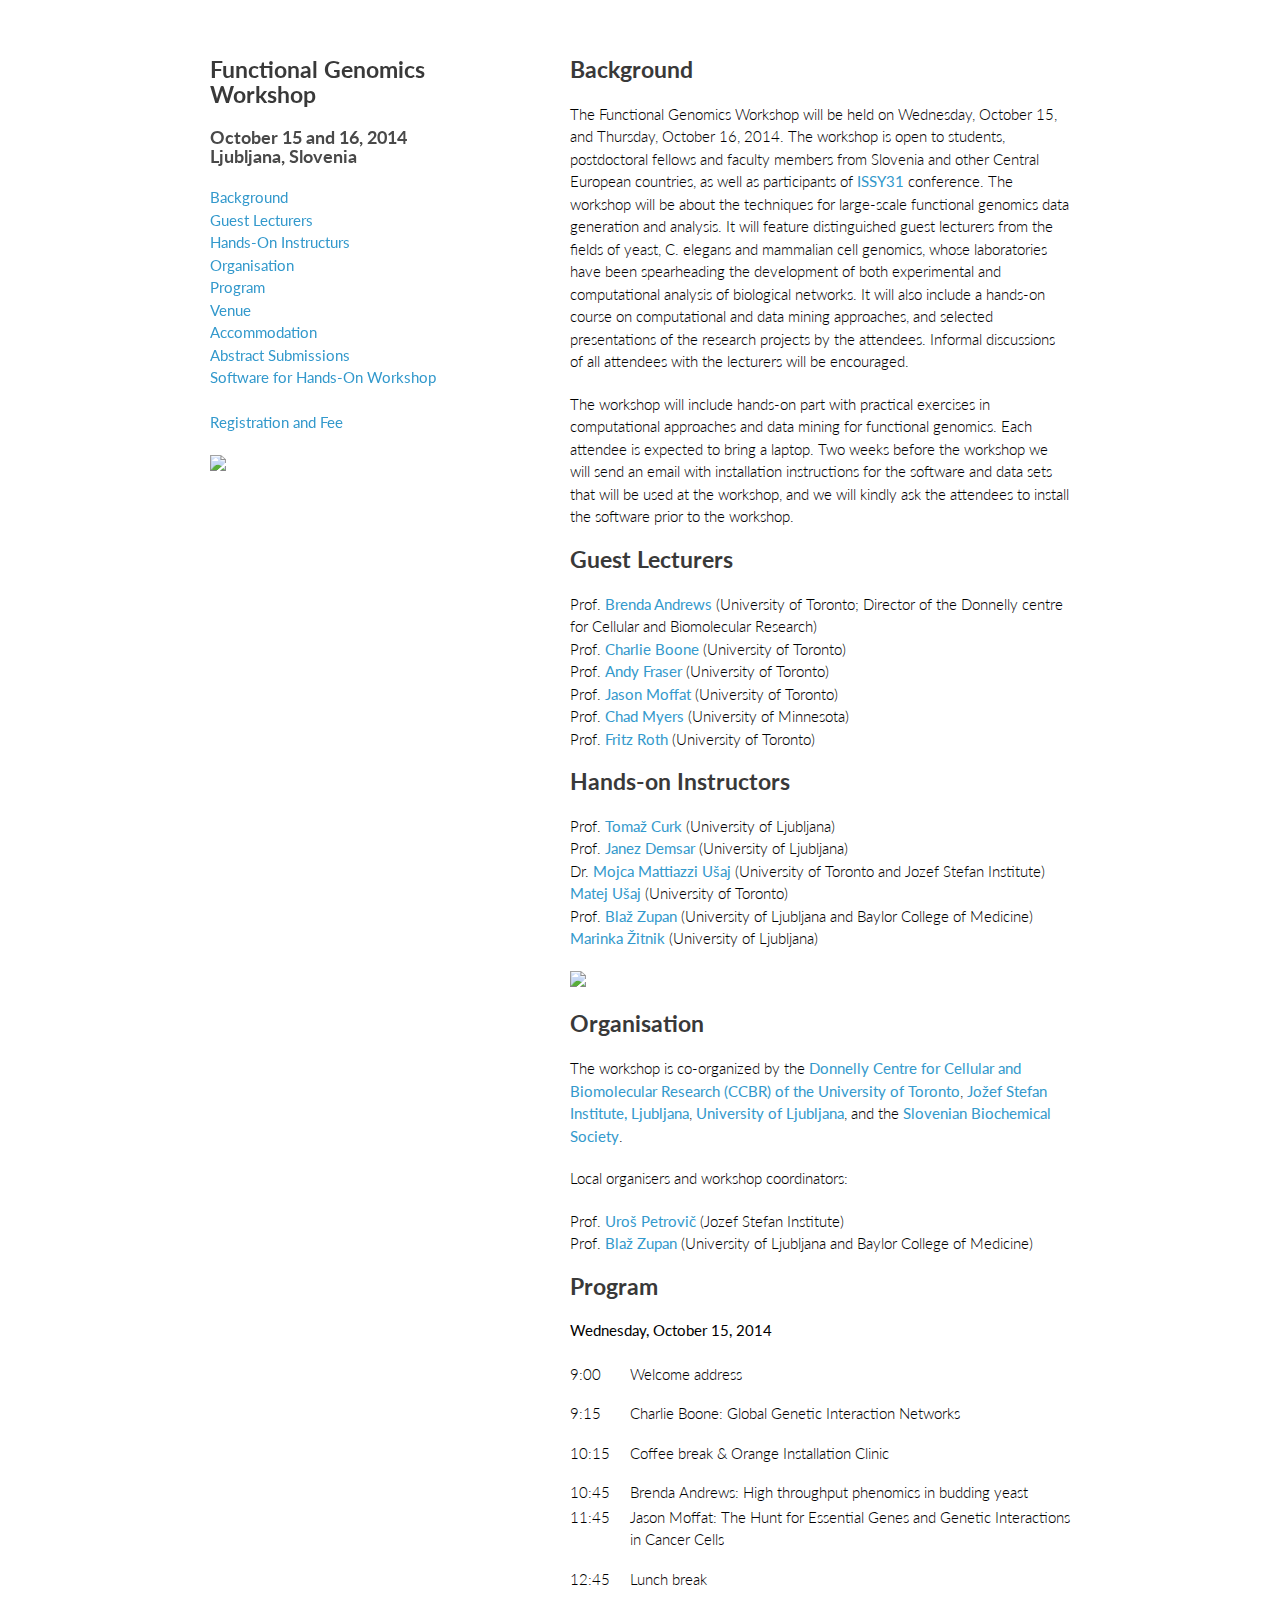
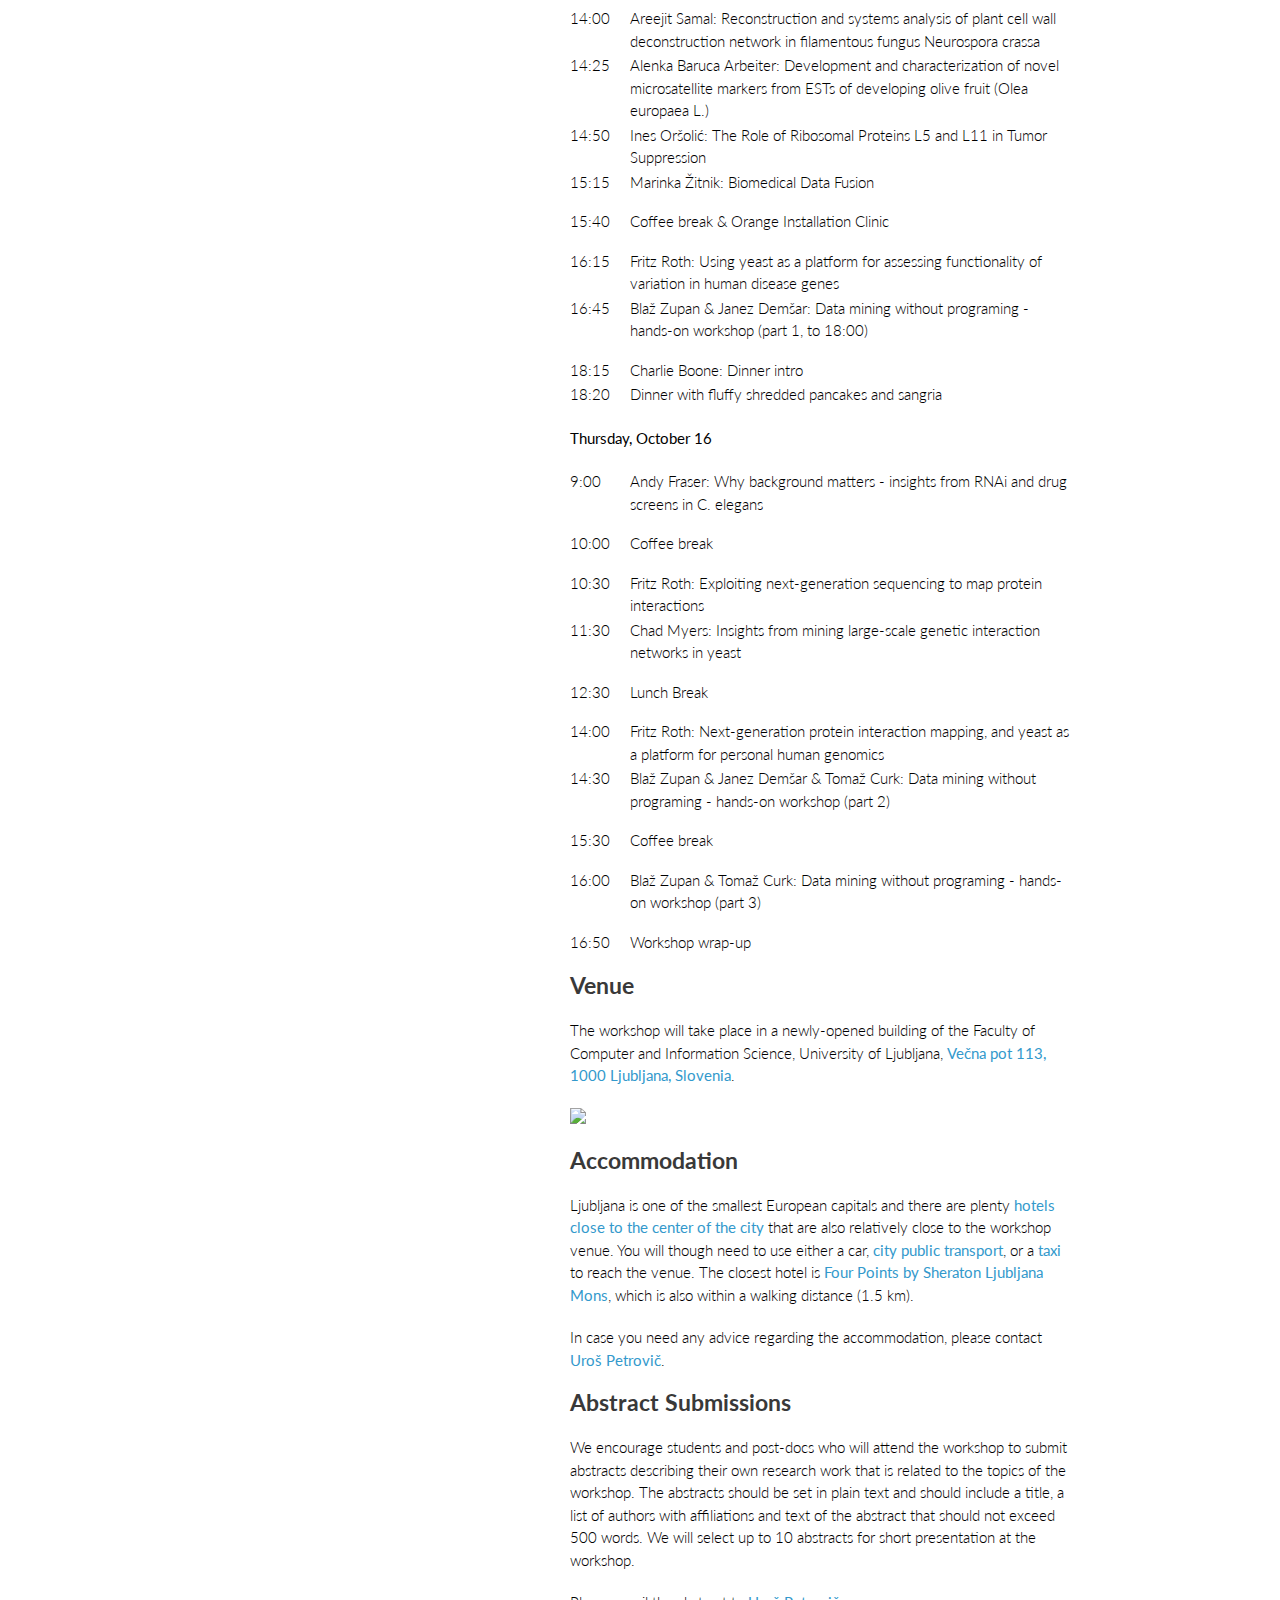
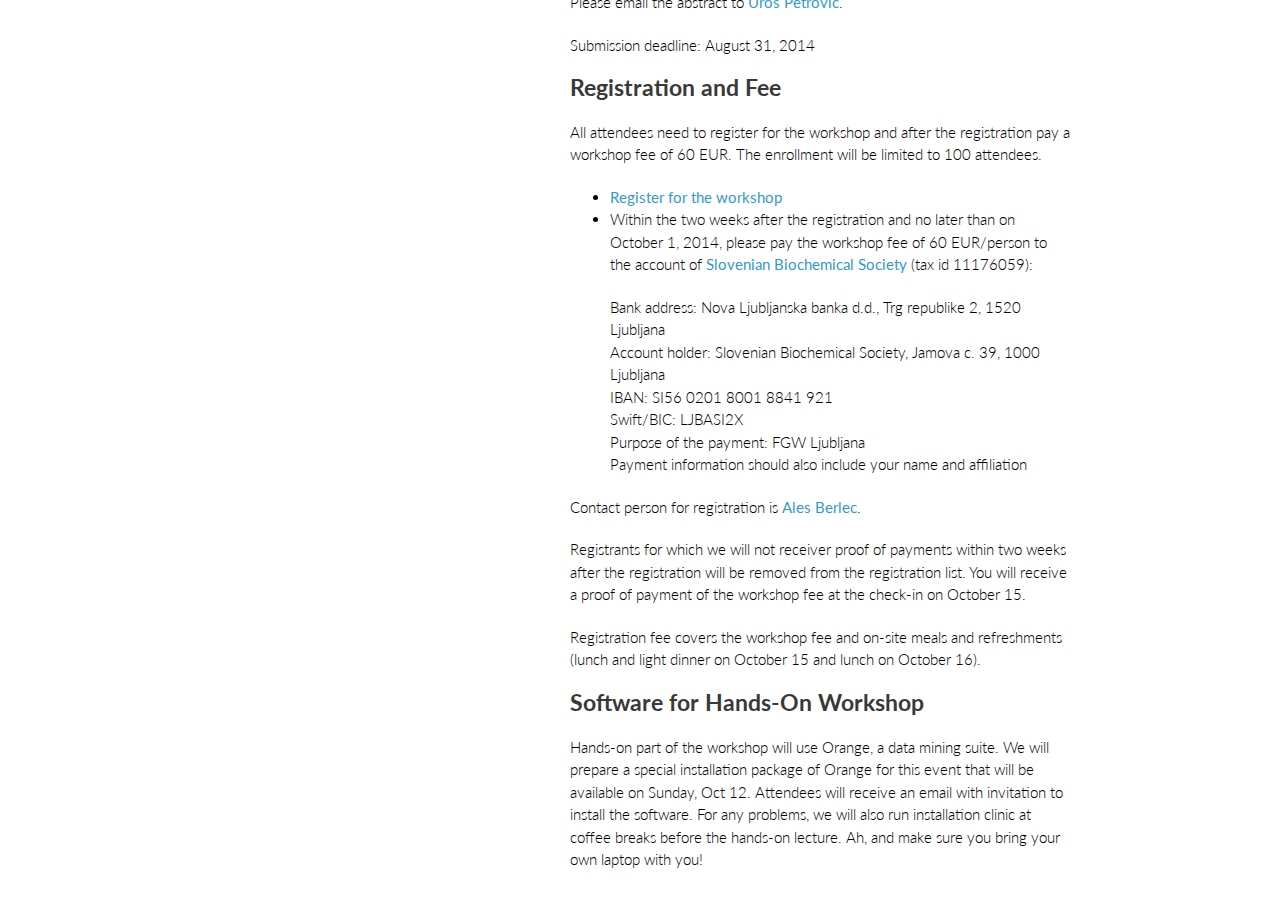
==== commit 760c8cd1: "Update index.html" ====
--- a/index.html
+++ b/index.html
@@ -41,6 +41,7 @@
 <a href="#venue">Venue</a><br>
 <a href="#accommodation">Accommodation</a><br>
 <a href="#abstracts">Abstract Submissions</a><br>
+<a href="#hands-on">Software for Hands-On Workshop</a><br>
 <br>
 <a href="#registration">Registration and Fee</a>
 </p>
@@ -274,8 +275,16 @@
 
 <p>Registration fee covers the workshop fee and on-site meals and refreshments (lunch and light dinner on October 15 and lunch on October 16).</p>
 
+<h2><a name="hands-on"></a>Software for Hands-On Workshop</h2>
+
+Hands-on part of the workshop will use Orange, a data mining suite. We will prepare a special installation package of Orange for
+this event that will be available on Sunday, Oct 12. Attendees will receive an email with invitation to install the software. 
+For any problems, we will also run installation clinic at coffee breaks before the hands-on lecture.
+
+Ah, and make sure you bring your own laptop with you!
+
 </section>
-<footer></footer>
+
 </div><script src="javascripts/scale.fix.js"></script>
 </body>
 </html>
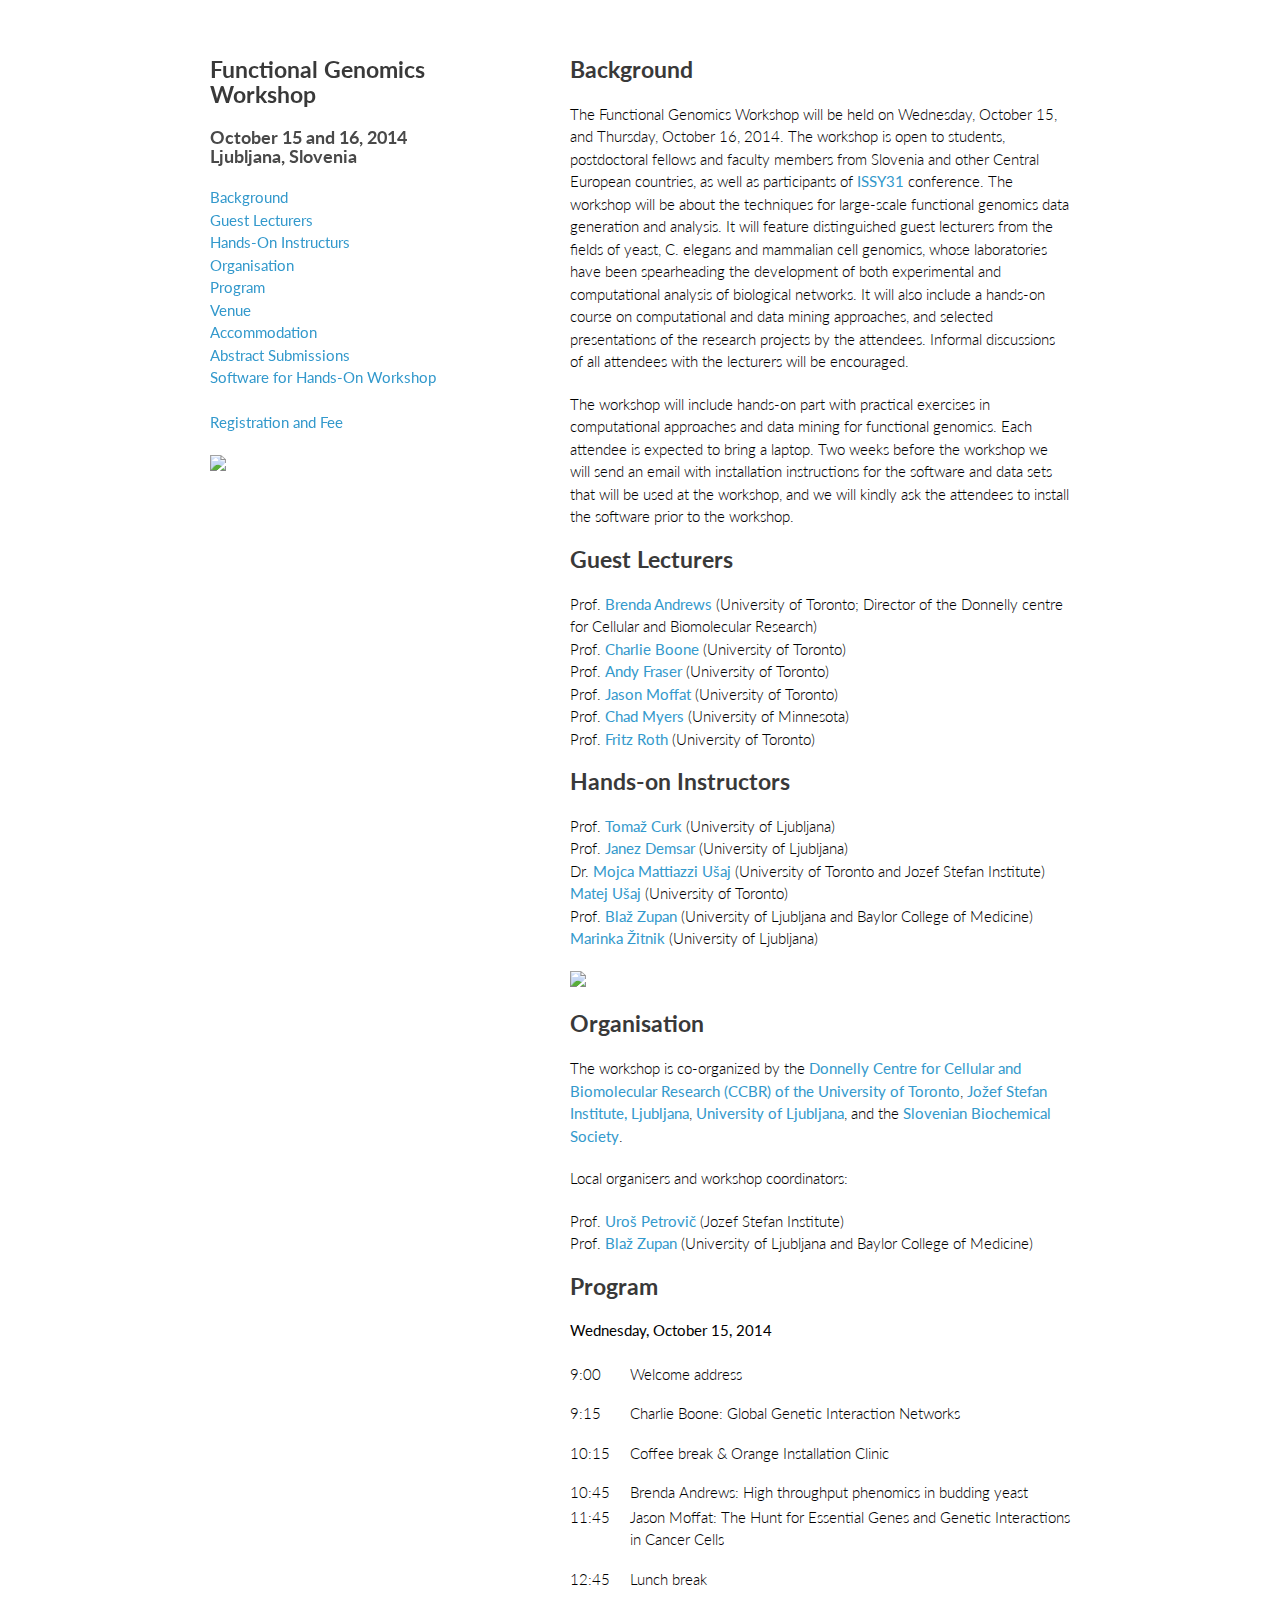
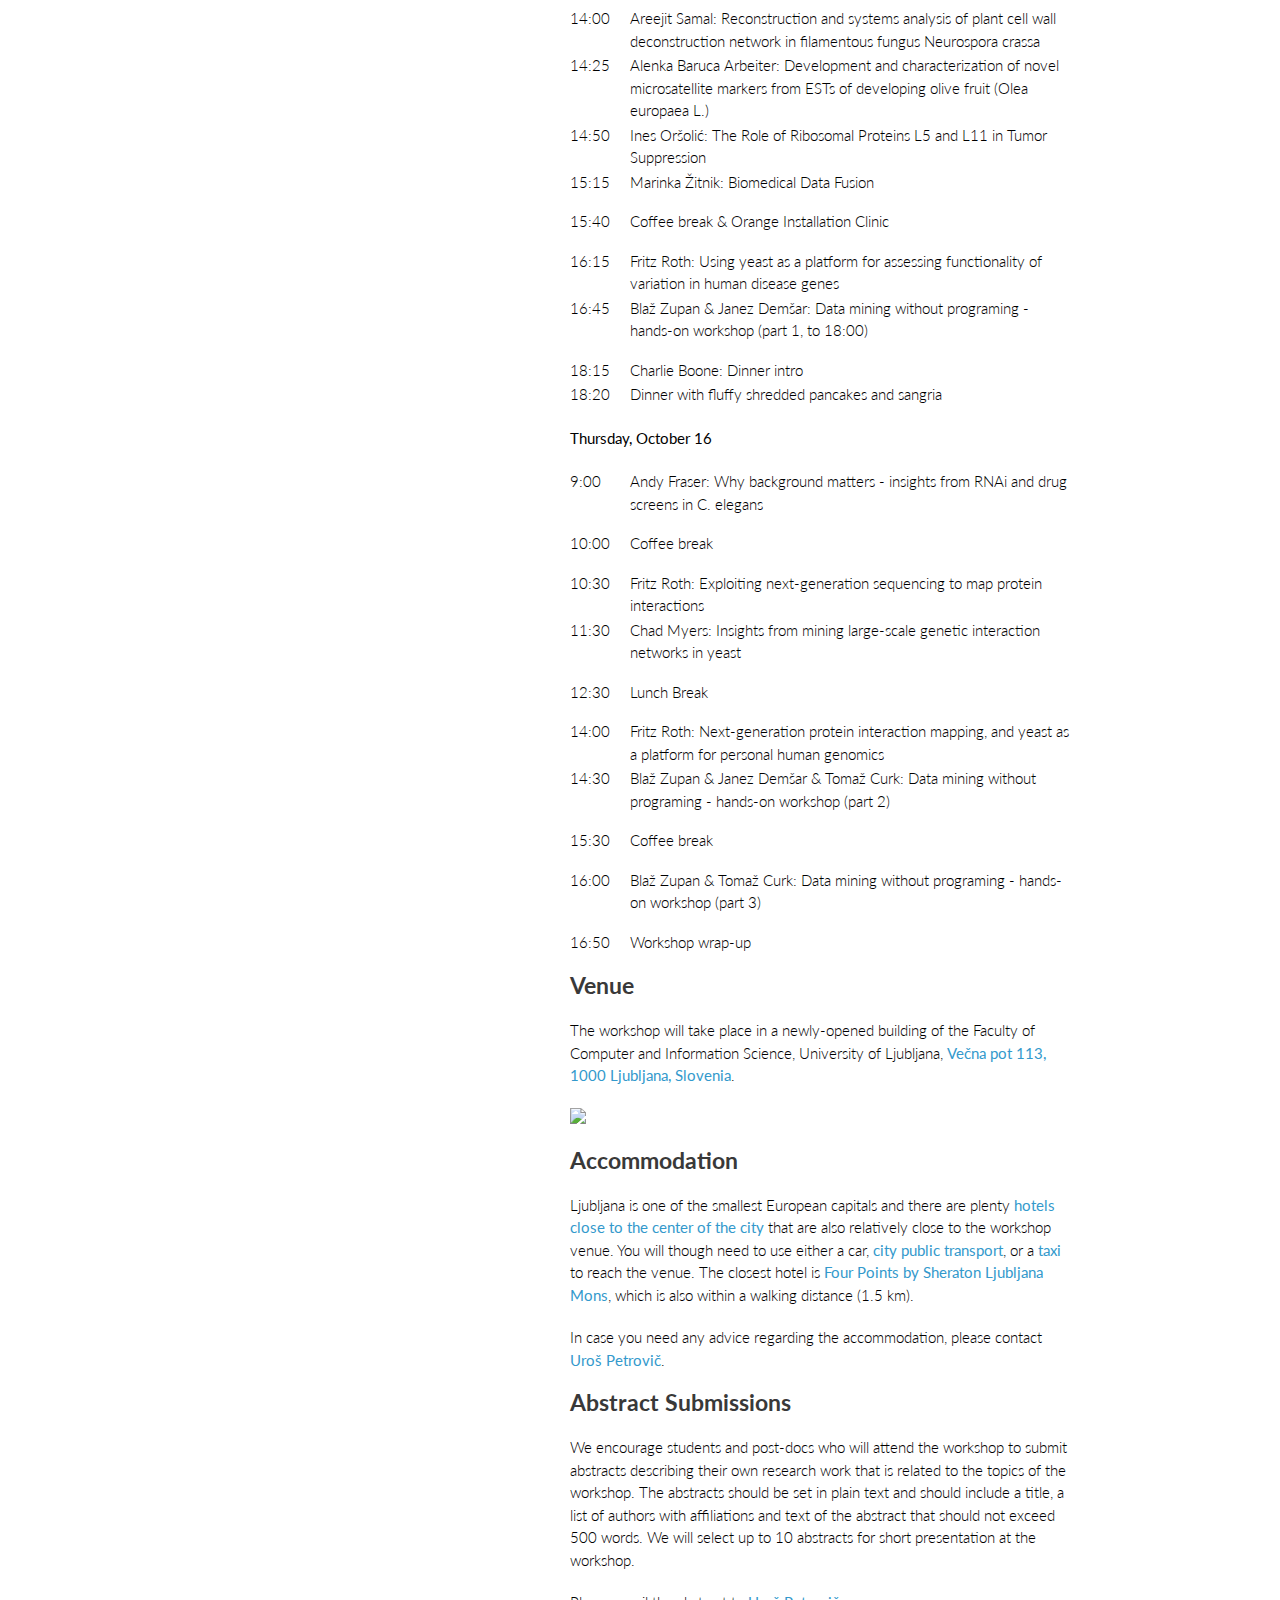
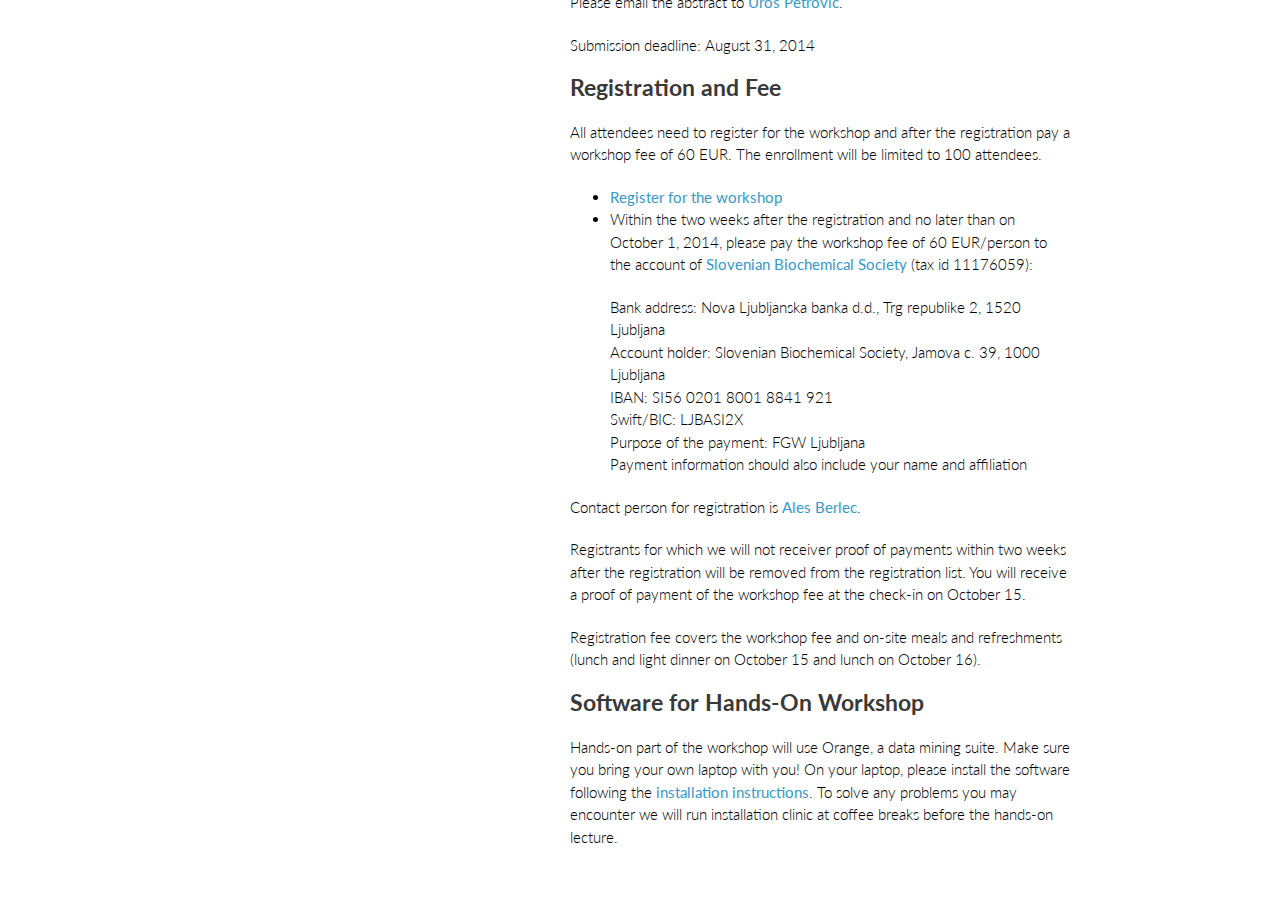
==== commit 0619c28b: "Update index.html" ====
--- a/index.html
+++ b/index.html
@@ -277,11 +277,11 @@
 
 <h2><a name="hands-on"></a>Software for Hands-On Workshop</h2>
 
-Hands-on part of the workshop will use Orange, a data mining suite. We will prepare a special installation package of Orange for
-this event that will be available on Sunday, Oct 12. Attendees will receive an email with invitation to install the software. 
-For any problems, we will also run installation clinic at coffee breaks before the hands-on lecture.
-
-Ah, and make sure you bring your own laptop with you!
+Hands-on part of the workshop will use Orange, a data mining suite. 
+Make sure you bring your own laptop with you!
+On your laptop, please install the software following the 
+<a href="http://biolab.github.io/functional-genomics-workshop-orange/">installation instructions</a>. 
+To solve any problems you may encounter we will run installation clinic at coffee breaks before the hands-on lecture.
 
 </section>
 
